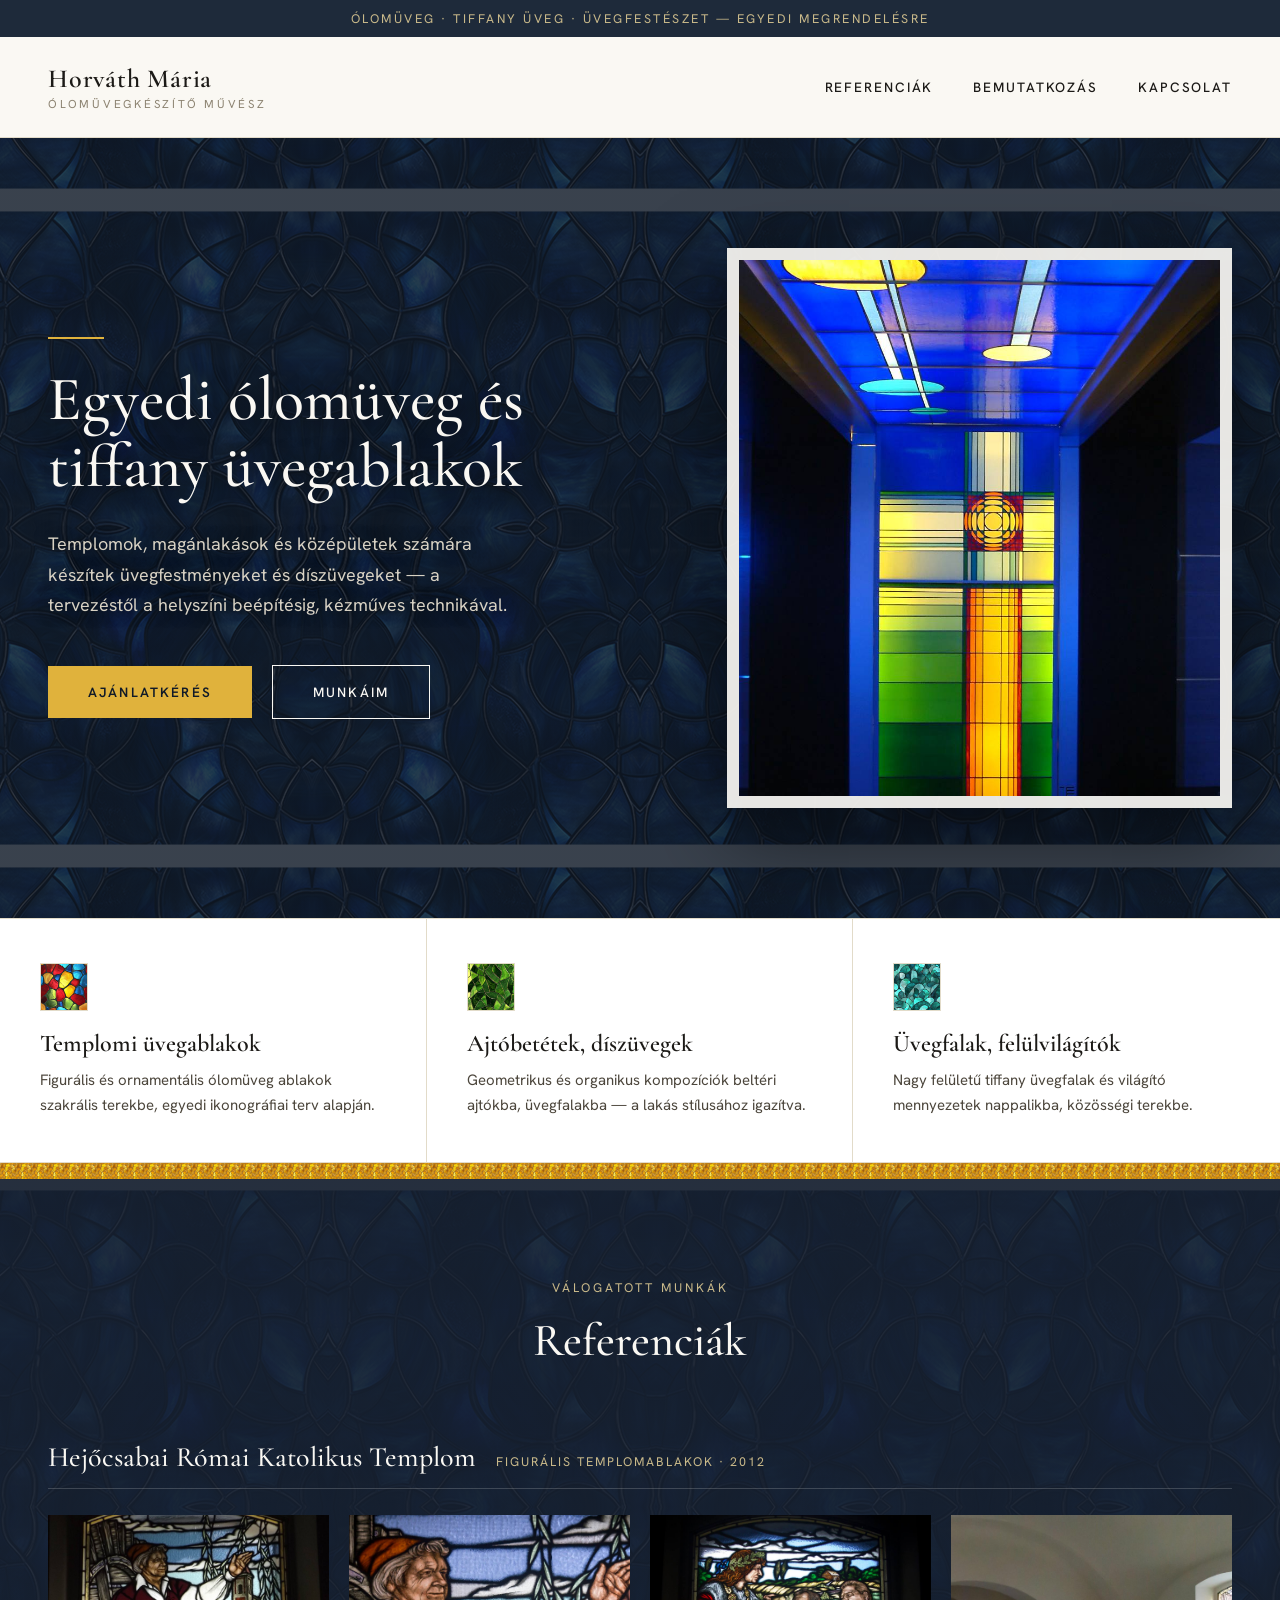
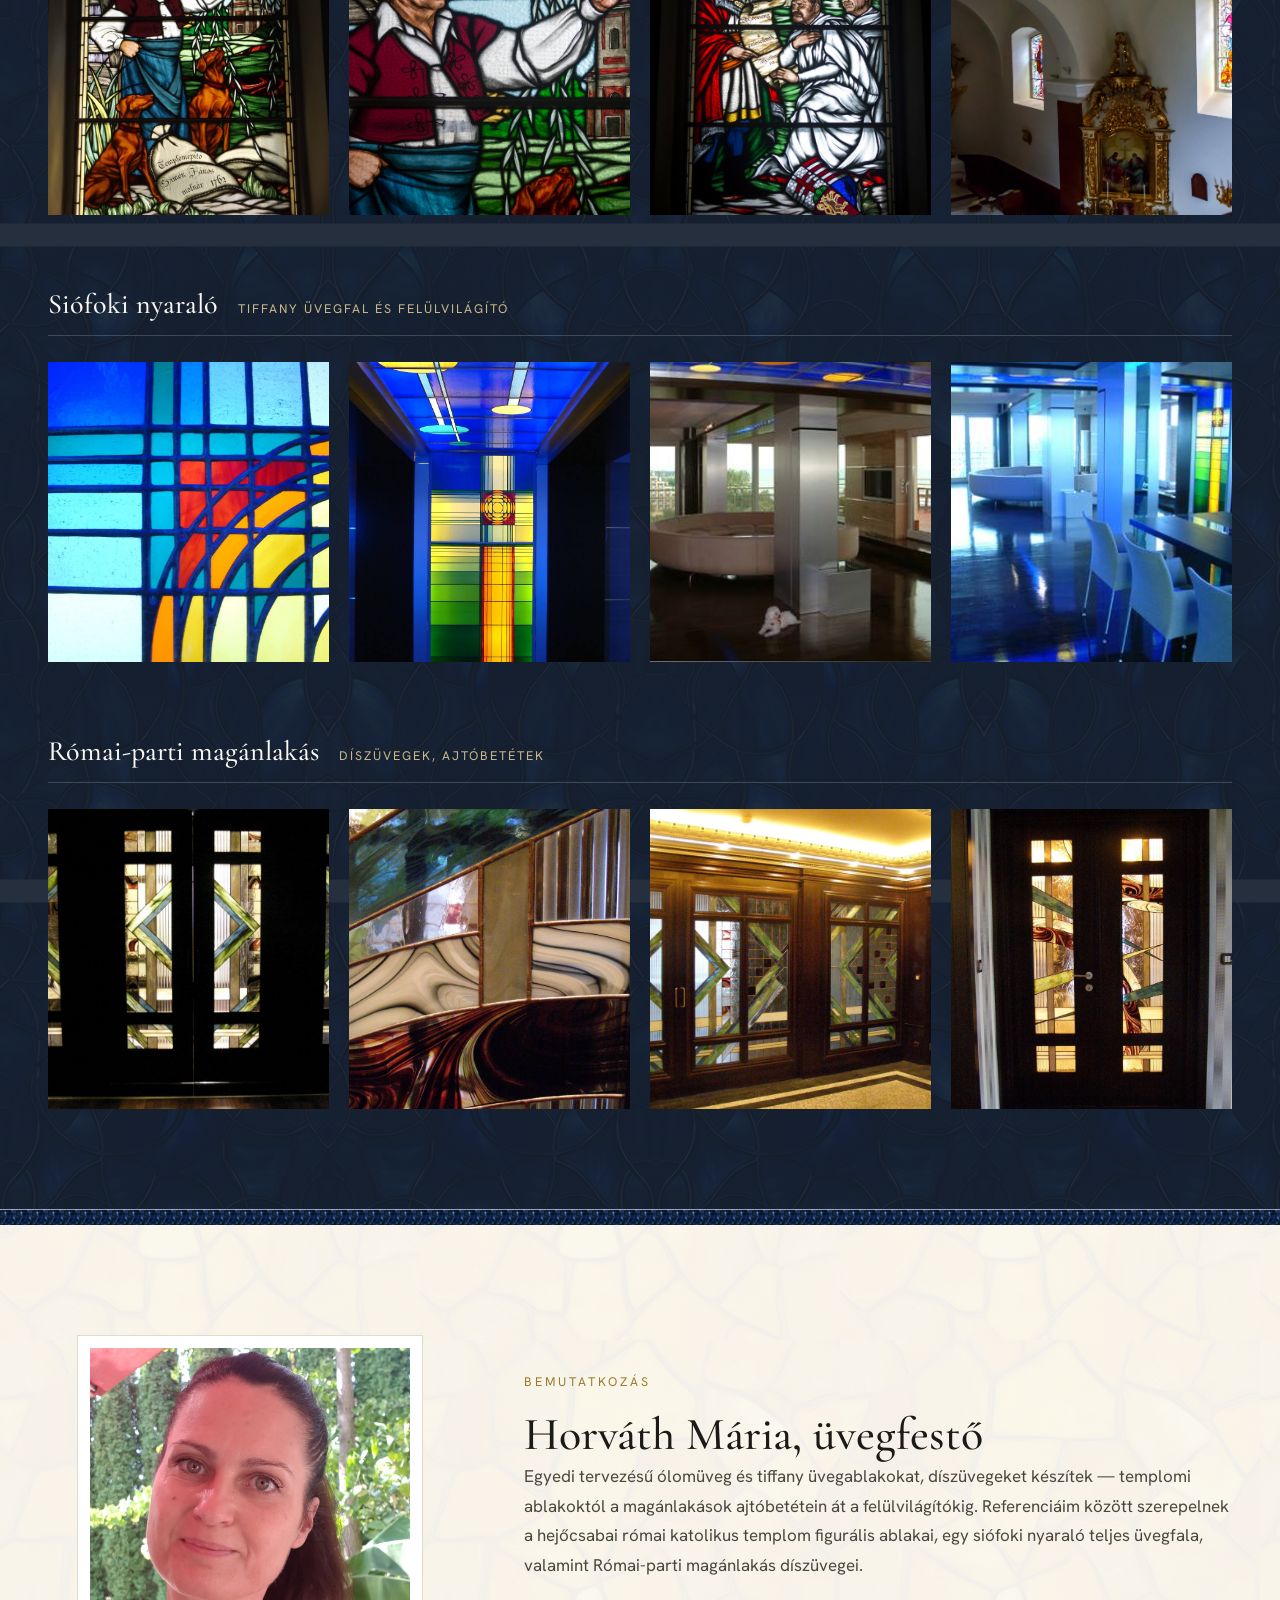
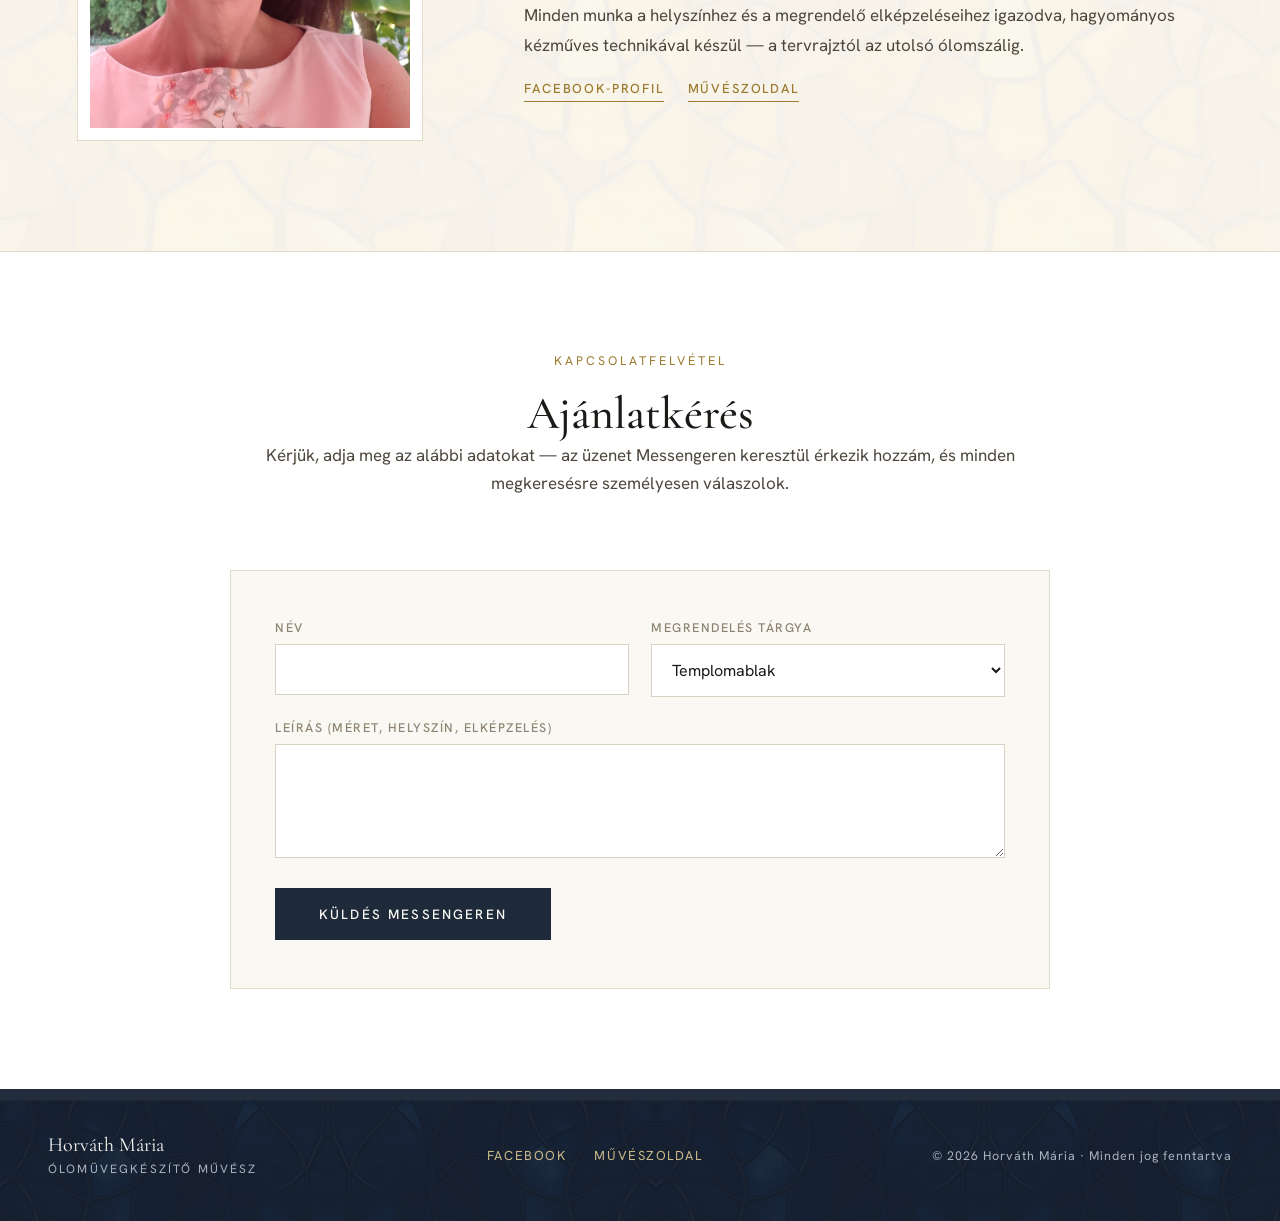
==== index.html @ 5257bdb3 "Initial commit: static site for horvathmaria Co-Authored-By: Claude Sonnet 5 <noreply@anthropic.com>" ====
<!DOCTYPE html>
<html lang="hu">
<head>
<meta charset="utf-8">
<meta name="viewport" content="width=device-width, initial-scale=1">
<title>Horváth Mária — Ólomüvegkészítő művész</title>
<meta name="description" content="Egyedi ólomüveg és tiffany üvegablakok templomokba, magánlakásokba és középületekbe — tervezéstől a kivitelezésig.">
<link rel="preconnect" href="https://fonts.googleapis.com">
<link rel="preconnect" href="https://fonts.gstatic.com" crossorigin>
<link href="https://fonts.googleapis.com/css2?family=Cormorant+Garamond:ital,wght@0,400;0,500;0,600;1,400&family=Hanken+Grotesk:wght@300;400;500;600&display=swap&subset=latin-ext" rel="stylesheet">
<link rel="stylesheet" href="style.css">
</head>
<body>

  <!-- Top bar -->
  <div class="topbar">Ólomüveg · Tiffany üveg · Üvegfestészet — Egyedi megrendelésre</div>

  <!-- Nav -->
  <nav class="nav">
    <div class="brand">
      <div class="brand-name">Horváth Mária</div>
      <div class="brand-sub">Ólomüvegkészítő művész</div>
    </div>
    <div class="nav-links">
      <a href="#referenciak" class="nav-link">Referenciák</a>
      <a href="#bemutatkozas" class="nav-link">Bemutatkozás</a>
      <a href="#kapcsolat" class="nav-link">Kapcsolat</a>
    </div>
  </nav>

  <!-- Hero — ólomüveg háttér -->
  <header class="hero">
    <div class="hero-inner">
      <div>
        <div class="hero-rule"></div>
        <h1 class="hero-title">Egyedi ólomüveg és tiffany üvegablakok</h1>
        <p class="hero-text">Templomok, magánlakások és középületek számára készítek üvegfestményeket és díszüvegeket — a tervezéstől a helyszíni beépítésig, kézműves technikával.</p>
        <div class="hero-actions">
          <a href="#kapcsolat" class="btn-primary">Ajánlatkérés</a>
          <a href="#referenciak" class="btn-outline">Munkáim</a>
        </div>
      </div>
      <div class="hero-image">
        <img src="images/siofok-folyoso.jpg" alt="Ólomüveg fal és felülvilágító – siófoki nyaraló">
      </div>
    </div>
  </header>

  <!-- Services strip -->
  <section class="services">
    <div class="services-inner">
      <div class="service-card">
        <div class="service-icon" style="background-image: url('images/textur-klasszikus.png');"></div>
        <div class="service-title">Templomi üvegablakok</div>
        <div class="service-text">Figurális és ornamentális ólomüveg ablakok szakrális terekbe, egyedi ikonográfiai terv alapján.</div>
      </div>
      <div class="service-card">
        <div class="service-icon" style="background-image: url('images/textur-zold.png');"></div>
        <div class="service-title">Ajtóbetétek, díszüvegek</div>
        <div class="service-text">Geometrikus és organikus kompozíciók beltéri ajtókba, üvegfalakba — a lakás stílusához igazítva.</div>
      </div>
      <div class="service-card service-card-last">
        <div class="service-icon" style="background-image: url('images/textur-tenger.png');"></div>
        <div class="service-title">Üvegfalak, felülvilágítók</div>
        <div class="service-text">Nagy felületű tiffany üvegfalak és világító mennyezetek nappalikba, közösségi terekbe.</div>
      </div>
    </div>
  </section>

  <!-- Üvegcsík elválasztó -->
  <div class="strip strip-gold"></div>

  <!-- References -->
  <section id="referenciak" class="references">
    <div class="references-inner">
      <div class="section-heading">
        <div class="eyebrow eyebrow-light">Válogatott munkák</div>
        <h2 class="section-title section-title-light">Referenciák</h2>
      </div>

      <div class="ref-group">
        <div class="ref-header">
          <h3 class="ref-title">Hejőcsabai Római Katolikus Templom</h3>
          <div class="ref-meta">Figurális templomablakok · 2012</div>
        </div>
        <div class="ref-grid">
          <img src="images/hejocsaba-templomepito.jpg" alt="Templomépítő Simon János molnár – ólomüveg ablak">
          <img src="images/hejocsaba-reszlet.jpg" alt="Üvegfestmény részlet">
          <img src="images/hejocsaba-matyas.jpg" alt="Mátyás király adománya a pálosoknak – ólomüveg ablak">
          <img src="images/hejocsaba-templombelso.jpg" alt="Templombelső az elkészült ablakokkal">
        </div>
      </div>

      <div class="ref-group">
        <div class="ref-header">
          <h3 class="ref-title">Siófoki nyaraló</h3>
          <div class="ref-meta">Tiffany üvegfal és felülvilágító</div>
        </div>
        <div class="ref-grid">
          <img src="images/siofok-uveg-reszlet.jpg" alt="Színes üvegfal részlet">
          <img src="images/siofok-folyoso.jpg" alt="Ólomüveg fal és felülvilágító">
          <img src="images/siofok-nappali.jpg" alt="Nappali a színes felülvilágítóval">
          <img src="images/siofok-kek-enterior.jpg" alt="Enteriőr kék fényekkel">
        </div>
      </div>

      <div class="ref-group ref-group-last">
        <div class="ref-header">
          <h3 class="ref-title">Római-parti magánlakás</h3>
          <div class="ref-meta">Díszüvegek, ajtóbetétek</div>
        </div>
        <div class="ref-grid">
          <img src="images/romaipart-ajtok.jpg" alt="Tolóajtók geometrikus díszüveggel">
          <img src="images/romaipart-reszlet.jpg" alt="Díszüveg részlet">
          <img src="images/romaipart-enterior.jpg" alt="Enteriőr üvegbetétes ajtókkal">
          <img src="images/romaipart-ajto.jpg" alt="Kétszárnyú ajtó díszüveg betéttel">
        </div>
      </div>
    </div>
  </section>

  <!-- Üvegcsík elválasztó -->
  <div class="strip strip-cobalt"></div>

  <!-- About -->
  <section id="bemutatkozas" class="about">
    <div class="about-inner">
      <div class="about-portrait">
        <img src="images/portre.jpg" alt="Horváth Mária portré">
      </div>
      <div>
        <div class="eyebrow">Bemutatkozás</div>
        <h2 class="section-title">Horváth Mária, üvegfestő</h2>
        <p class="about-text">Egyedi tervezésű ólomüveg és tiffany üvegablakokat, díszüvegeket készítek — templomi ablakoktól a magánlakások ajtóbetétein át a felülvilágítókig. Referenciáim között szerepelnek a hejőcsabai római katolikus templom figurális ablakai, egy siófoki nyaraló teljes üvegfala, valamint Római-parti magánlakás díszüvegei.</p>
        <p class="about-text">Minden munka a helyszínhez és a megrendelő elképzeléseihez igazodva, hagyományos kézműves technikával készül — a tervrajztól az utolsó ólomszálig.</p>
        <div class="about-links">
          <a href="https://www.facebook.com/maria.horvath.148116" class="link-accent" target="_blank" rel="noopener">Facebook-profil</a>
          <a href="https://www.facebook.com/profile.php?id=100088879013155" class="link-accent" target="_blank" rel="noopener">Művészoldal</a>
        </div>
      </div>
    </div>
  </section>

  <!-- Contact -->
  <section id="kapcsolat" class="contact">
    <div class="contact-inner">
      <div class="section-heading">
        <div class="eyebrow">Kapcsolatfelvétel</div>
        <h2 class="section-title">Ajánlatkérés</h2>
        <p class="contact-lead">Kérjük, adja meg az alábbi adatokat — az üzenet Messengeren keresztül érkezik hozzám, és minden megkeresésre személyesen válaszolok.</p>
      </div>

      <form id="contact-form" class="contact-form">
        <div class="form-row">
          <label class="form-label">Név
            <input type="text" id="field-nev" name="nev" required>
          </label>
          <label class="form-label">Megrendelés tárgya
            <select id="field-tipus" name="tipus">
              <option>Templomablak</option>
              <option>Ajtóbetét, díszüveg</option>
              <option>Üvegfal, felülvilágító</option>
              <option>Egyéb</option>
            </select>
          </label>
        </div>
        <label class="form-label form-label-full">Leírás (méret, helyszín, elképzelés)
          <textarea id="field-leiras" name="leiras" rows="4"></textarea>
        </label>
        <div class="form-footer">
          <button type="submit" class="submit-btn">Küldés Messengeren</button>
          <div id="copy-confirm" class="copy-confirm" hidden>Az üzenet a vágólapra került — illessze be a megnyíló Messenger-ablakba.</div>
        </div>
      </form>
    </div>
  </section>

  <!-- Footer -->
  <footer class="footer">
    <div class="footer-inner">
      <div class="footer-brand">
        <div class="footer-name">Horváth Mária</div>
        <div class="footer-sub">Ólomüvegkészítő művész</div>
      </div>
      <div class="footer-links">
        <a href="https://www.facebook.com/maria.horvath.148116" class="footer-link" target="_blank" rel="noopener">Facebook</a>
        <a href="https://www.facebook.com/profile.php?id=100088879013155" class="footer-link" target="_blank" rel="noopener">Művészoldal</a>
      </div>
      <div class="footer-copy">© 2026 Horváth Mária · Minden jog fenntartva</div>
    </div>
  </footer>

  <script src="script.js"></script>
</body>
</html>
---- style.css ----
:root {
  --accent: #9a7b2f;
  --ink: #1c1a17;
  --cream: #faf8f3;
  --navy: #1e2a3a;
  --navy-deep: #101a28;
  --gold: #e0b23c;
  --line: #e2dbc9;
  --muted: #8c8371;
  --body-text: #4c463c;
}

* { box-sizing: border-box; }

html, body {
  margin: 0;
  padding: 0;
  background: var(--cream);
}

::selection {
  background: var(--navy);
  color: var(--cream);
}

body {
  min-height: 100vh;
  background-color: var(--cream);
  background-image: linear-gradient(rgba(250,248,243,0.955), rgba(250,248,243,0.955)), url('images/textur-arany.png');
  background-size: auto, 420px;
  color: var(--ink);
  font-family: 'Hanken Grotesk', sans-serif;
  font-weight: 400;
}

img { max-width: 100%; }

/* Top bar */
.topbar {
  background: var(--navy);
  color: #c9b98a;
  text-align: center;
  padding: 10px 48px;
  font-size: 12.5px;
  letter-spacing: 0.2em;
  text-transform: uppercase;
}

/* Nav */
.nav {
  display: flex;
  justify-content: space-between;
  align-items: center;
  padding: 26px 48px;
  border-bottom: 1px solid var(--line);
  background: var(--cream);
}

.brand { display: flex; flex-direction: column; gap: 2px; }

.brand-name {
  font-family: 'Cormorant Garamond', serif;
  font-size: 26px;
  font-weight: 600;
  letter-spacing: 0.03em;
}

.brand-sub {
  font-size: 11.5px;
  letter-spacing: 0.24em;
  text-transform: uppercase;
  color: var(--muted);
}

.nav-links {
  display: flex;
  gap: 40px;
  font-size: 13.5px;
  letter-spacing: 0.14em;
  text-transform: uppercase;
  font-weight: 500;
}

.nav-link {
  color: var(--ink);
  text-decoration: none;
  transition: color 0.15s ease;
}

.nav-link:hover { color: var(--accent); }

/* Hero */
.hero {
  position: relative;
  background-color: var(--navy-deep);
  background-image: linear-gradient(rgba(16,26,40,0.82), rgba(16,26,40,0.82)), url('images/textur-kobalt-seamless.png');
  background-size: auto, 656px;
  background-position: center;
  overflow: hidden;
}

.hero-inner {
  position: relative;
  display: grid;
  grid-template-columns: 6fr 5fr;
  gap: 72px;
  align-items: center;
  padding: 110px 48px;
  max-width: 1280px;
  margin: 0 auto;
}

.hero-rule {
  width: 56px;
  height: 2px;
  background: var(--gold);
  margin-bottom: 28px;
}

.hero-title {
  font-family: 'Cormorant Garamond', serif;
  font-size: 62px;
  line-height: 1.08;
  font-weight: 500;
  margin: 0 0 28px;
  color: var(--cream);
  text-shadow: 0 2px 30px rgba(0,0,0,0.45);
}

.hero-text {
  font-size: 18px;
  line-height: 1.7;
  color: #d8d2c4;
  max-width: 480px;
  margin: 0 0 44px;
  text-shadow: 0 1px 16px rgba(0,0,0,0.5);
}

.hero-actions {
  display: flex;
  gap: 20px;
  align-items: center;
}

.btn-primary {
  display: inline-block;
  padding: 17px 40px;
  background: var(--gold);
  color: var(--navy-deep);
  text-decoration: none;
  font-size: 13.5px;
  letter-spacing: 0.16em;
  text-transform: uppercase;
  font-weight: 600;
  transition: background 0.15s ease;
}

.btn-primary:hover { background: var(--cream); }

.btn-outline {
  display: inline-block;
  padding: 17px 40px;
  border: 1px solid var(--cream);
  color: var(--cream);
  text-decoration: none;
  font-size: 13.5px;
  letter-spacing: 0.16em;
  text-transform: uppercase;
  font-weight: 500;
  transition: background 0.15s ease, color 0.15s ease;
}

.btn-outline:hover { background: var(--cream); color: var(--navy-deep); }

.hero-image {
  width: 100%;
  height: 560px;
  padding: 12px;
  background: rgba(250,248,243,0.92);
  box-shadow: 0 30px 80px rgba(0,0,0,0.5);
}

.hero-image img {
  width: 100%;
  height: 100%;
  object-fit: cover;
  display: block;
}

/* Services strip */
.services {
  border-top: 1px solid var(--line);
  border-bottom: 1px solid var(--line);
  background: #ffffff;
}

.services-inner {
  max-width: 1280px;
  margin: 0 auto;
  display: grid;
  grid-template-columns: 1fr 1fr 1fr;
}

.service-card {
  padding: 44px 40px;
  border-right: 1px solid var(--line);
}

.service-card-last { border-right: none; }

.service-icon {
  width: 48px;
  height: 48px;
  margin-bottom: 18px;
  background-size: cover;
  border: 1px solid var(--line);
}

.service-title {
  font-family: 'Cormorant Garamond', serif;
  font-size: 24px;
  font-weight: 600;
  margin-bottom: 10px;
}

.service-text {
  font-size: 15px;
  line-height: 1.65;
  color: var(--body-text);
}

/* Üvegcsík elválasztó */
.strip { height: 16px; background-size: auto 100%; background-repeat: repeat-x; }
.strip-gold { background-image: url('images/textur-arany.png'); }
.strip-cobalt { background-image: url('images/textur-kobalt.png'); }

/* References */
.references {
  background-color: var(--navy);
  background-image: linear-gradient(rgba(22,32,48,0.93), rgba(22,32,48,0.93)), url('images/textur-kobalt-seamless.png');
  background-size: auto, 656px;
  color: var(--cream);
  padding: 100px 48px;
}

.references-inner { max-width: 1280px; margin: 0 auto; }

.section-heading { text-align: center; margin-bottom: 72px; }

.eyebrow {
  font-size: 12.5px;
  letter-spacing: 0.24em;
  text-transform: uppercase;
  color: var(--accent);
  margin-bottom: 16px;
}

.eyebrow-light { color: #c9b98a; }

.section-title {
  font-family: 'Cormorant Garamond', serif;
  font-size: 46px;
  font-weight: 500;
  margin: 0;
}

.section-title-light { color: var(--cream); }

.ref-group { margin-bottom: 72px; }
.ref-group-last { margin-bottom: 0; }

.ref-header {
  display: flex;
  align-items: baseline;
  gap: 20px;
  margin-bottom: 26px;
  border-bottom: 1px solid rgba(250,248,243,0.18);
  padding-bottom: 14px;
}

.ref-title {
  font-family: 'Cormorant Garamond', serif;
  font-size: 28px;
  font-weight: 500;
  margin: 0;
}

.ref-meta {
  font-size: 12.5px;
  letter-spacing: 0.16em;
  text-transform: uppercase;
  color: #c9b98a;
}

.ref-grid {
  display: grid;
  grid-template-columns: repeat(4, 1fr);
  gap: 20px;
}

.ref-grid img {
  width: 100%;
  height: 300px;
  object-fit: cover;
  display: block;
}

/* About */
.about {
  padding: 110px 48px;
  max-width: 1280px;
  margin: 0 auto;
}

.about-inner {
  display: grid;
  grid-template-columns: 4fr 7fr;
  gap: 72px;
  align-items: center;
}

.about-portrait {
  justify-self: center;
  border: 1px solid var(--line);
  padding: 12px;
  background: #ffffff;
}

.about-portrait img {
  width: 320px;
  height: 380px;
  object-fit: cover;
  display: block;
}

.about-text {
  font-size: 17px;
  line-height: 1.75;
  color: var(--body-text);
  margin: 0 0 20px;
}

.about-links { display: flex; gap: 24px; margin-top: 12px; }

.link-accent {
  font-size: 13px;
  letter-spacing: 0.14em;
  text-transform: uppercase;
  font-weight: 500;
  color: var(--accent);
  text-decoration: none;
  border-bottom: 1px solid var(--accent);
  padding-bottom: 4px;
}

/* Contact */
.contact {
  background: #ffffff;
  border-top: 1px solid var(--line);
  padding: 100px 48px;
}

.contact-inner { max-width: 820px; margin: 0 auto; }

.contact-lead {
  font-size: 17px;
  line-height: 1.7;
  color: var(--body-text);
  margin: 0;
}

.contact-form {
  background: var(--cream);
  border: 1px solid var(--line);
  padding: 48px 44px;
}

.form-row {
  display: grid;
  grid-template-columns: 1fr 1fr;
  gap: 22px;
  margin-bottom: 22px;
}

.form-label {
  display: flex;
  flex-direction: column;
  gap: 8px;
  font-size: 12.5px;
  letter-spacing: 0.12em;
  text-transform: uppercase;
  color: var(--muted);
  font-weight: 500;
}

.form-label-full { margin-bottom: 30px; }

.form-label input,
.form-label select,
.form-label textarea {
  padding: 14px 16px;
  border: 1px solid #d9d2c0;
  background: #ffffff;
  font-family: inherit;
  font-size: 16px;
  color: var(--ink);
}

.form-label textarea { resize: vertical; }

.form-footer {
  display: flex;
  align-items: center;
  gap: 20px;
  flex-wrap: wrap;
}

.submit-btn {
  padding: 17px 44px;
  background: var(--navy);
  color: var(--cream);
  border: none;
  cursor: pointer;
  font-family: inherit;
  font-size: 13.5px;
  letter-spacing: 0.16em;
  text-transform: uppercase;
  font-weight: 500;
  transition: background 0.15s ease;
}

.submit-btn:hover { background: var(--accent); }

.copy-confirm { font-size: 14px; color: #3d5a45; }

/* Footer */
.footer {
  background-color: var(--navy);
  background-image: linear-gradient(rgba(22,32,48,0.94), rgba(22,32,48,0.94)), url('images/textur-kobalt-seamless.png');
  background-size: auto, 656px;
  color: #a9b2bd;
  padding: 44px 48px;
}

.footer-inner {
  max-width: 1280px;
  margin: 0 auto;
  display: flex;
  justify-content: space-between;
  align-items: center;
  flex-wrap: wrap;
  gap: 20px;
}

.footer-brand { display: flex; flex-direction: column; gap: 4px; }

.footer-name {
  font-family: 'Cormorant Garamond', serif;
  font-size: 20px;
  color: var(--cream);
}

.footer-sub {
  font-size: 12px;
  letter-spacing: 0.18em;
  text-transform: uppercase;
}

.footer-links {
  display: flex;
  gap: 28px;
  font-size: 13px;
  letter-spacing: 0.12em;
  text-transform: uppercase;
}

.footer-link {
  color: #c9b98a;
  text-decoration: none;
  transition: color 0.15s ease;
}

.footer-link:hover { color: var(--cream); }

.footer-copy {
  font-size: 12.5px;
  letter-spacing: 0.08em;
}

/* Responsive */
@media (max-width: 900px) {
  .hero-inner, .about-inner { grid-template-columns: 1fr; }
  .hero-image { height: 380px; }
  .services-inner { grid-template-columns: 1fr; }
  .service-card { border-right: none; border-bottom: 1px solid var(--line); }
  .ref-grid { grid-template-columns: repeat(2, 1fr); }
  .form-row { grid-template-columns: 1fr; }
  .nav { flex-direction: column; gap: 16px; align-items: flex-start; }
  .about-portrait img { width: 100%; height: auto; }
}
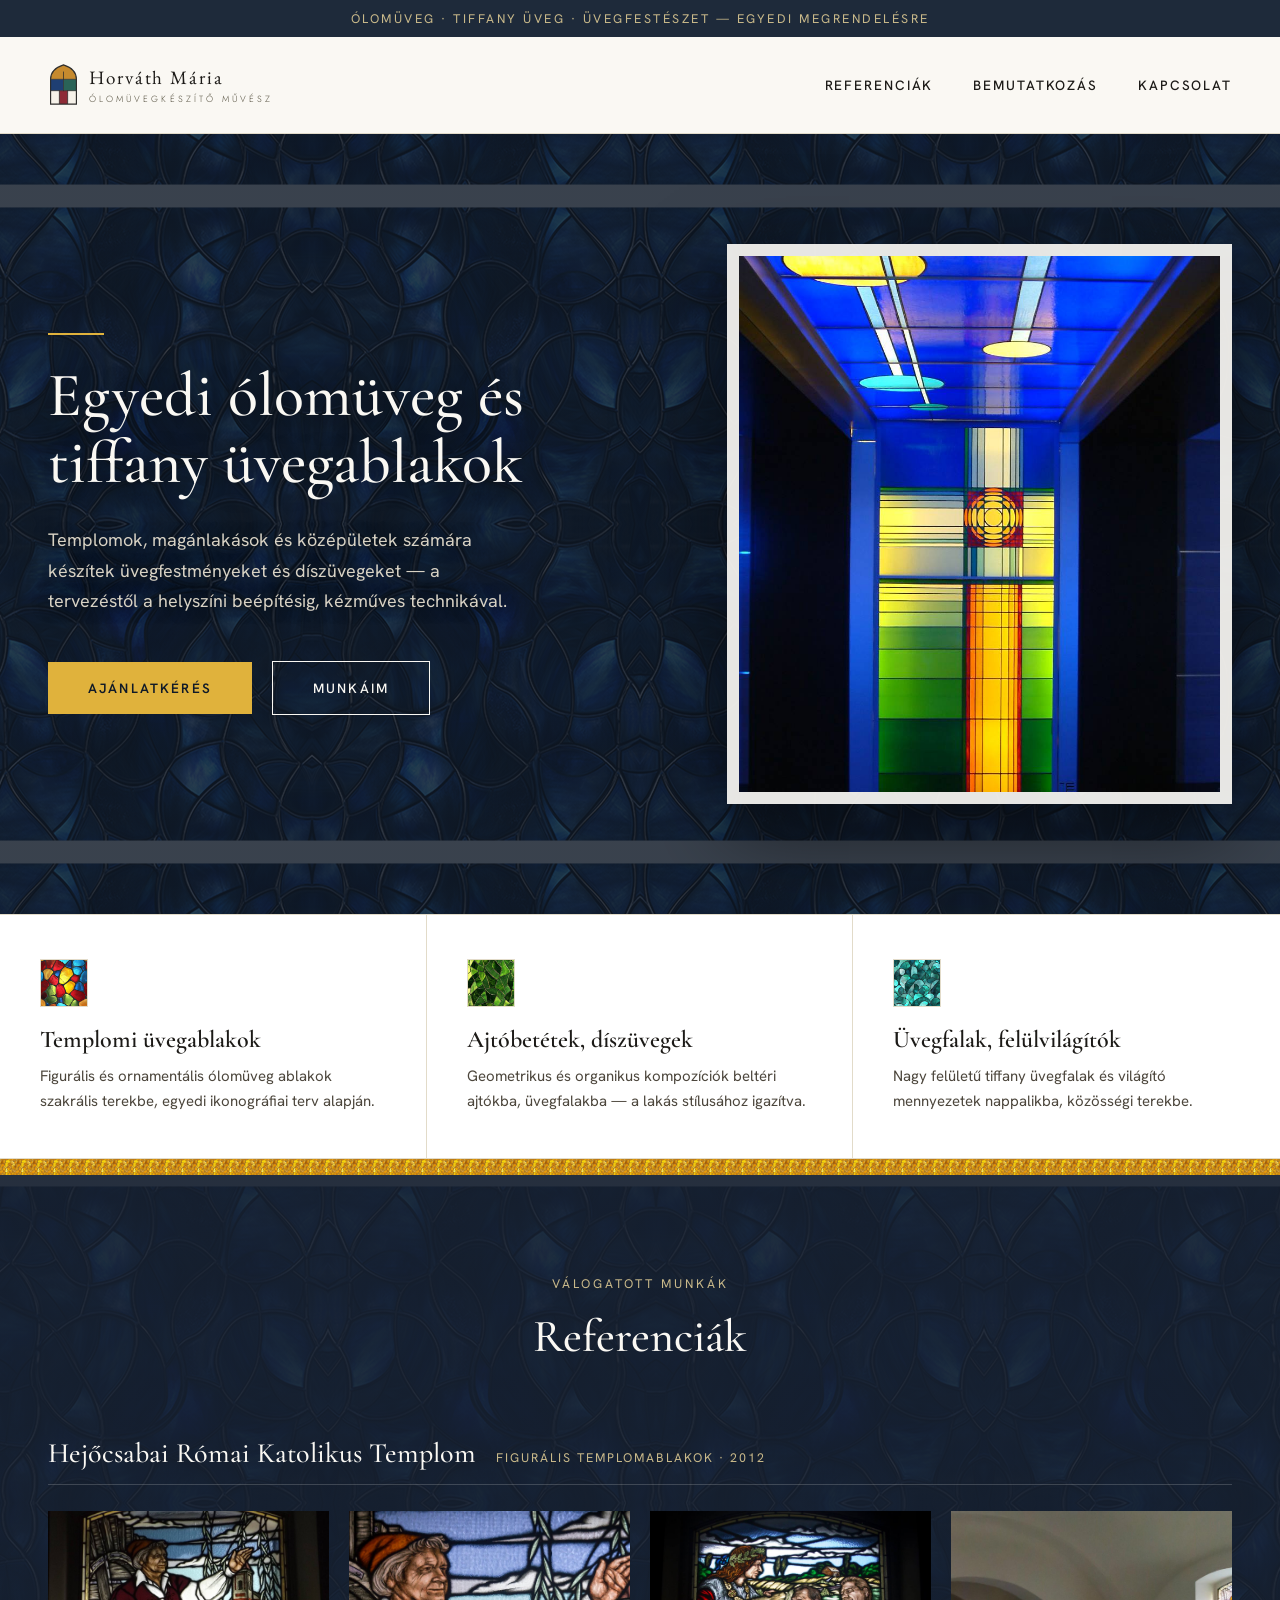
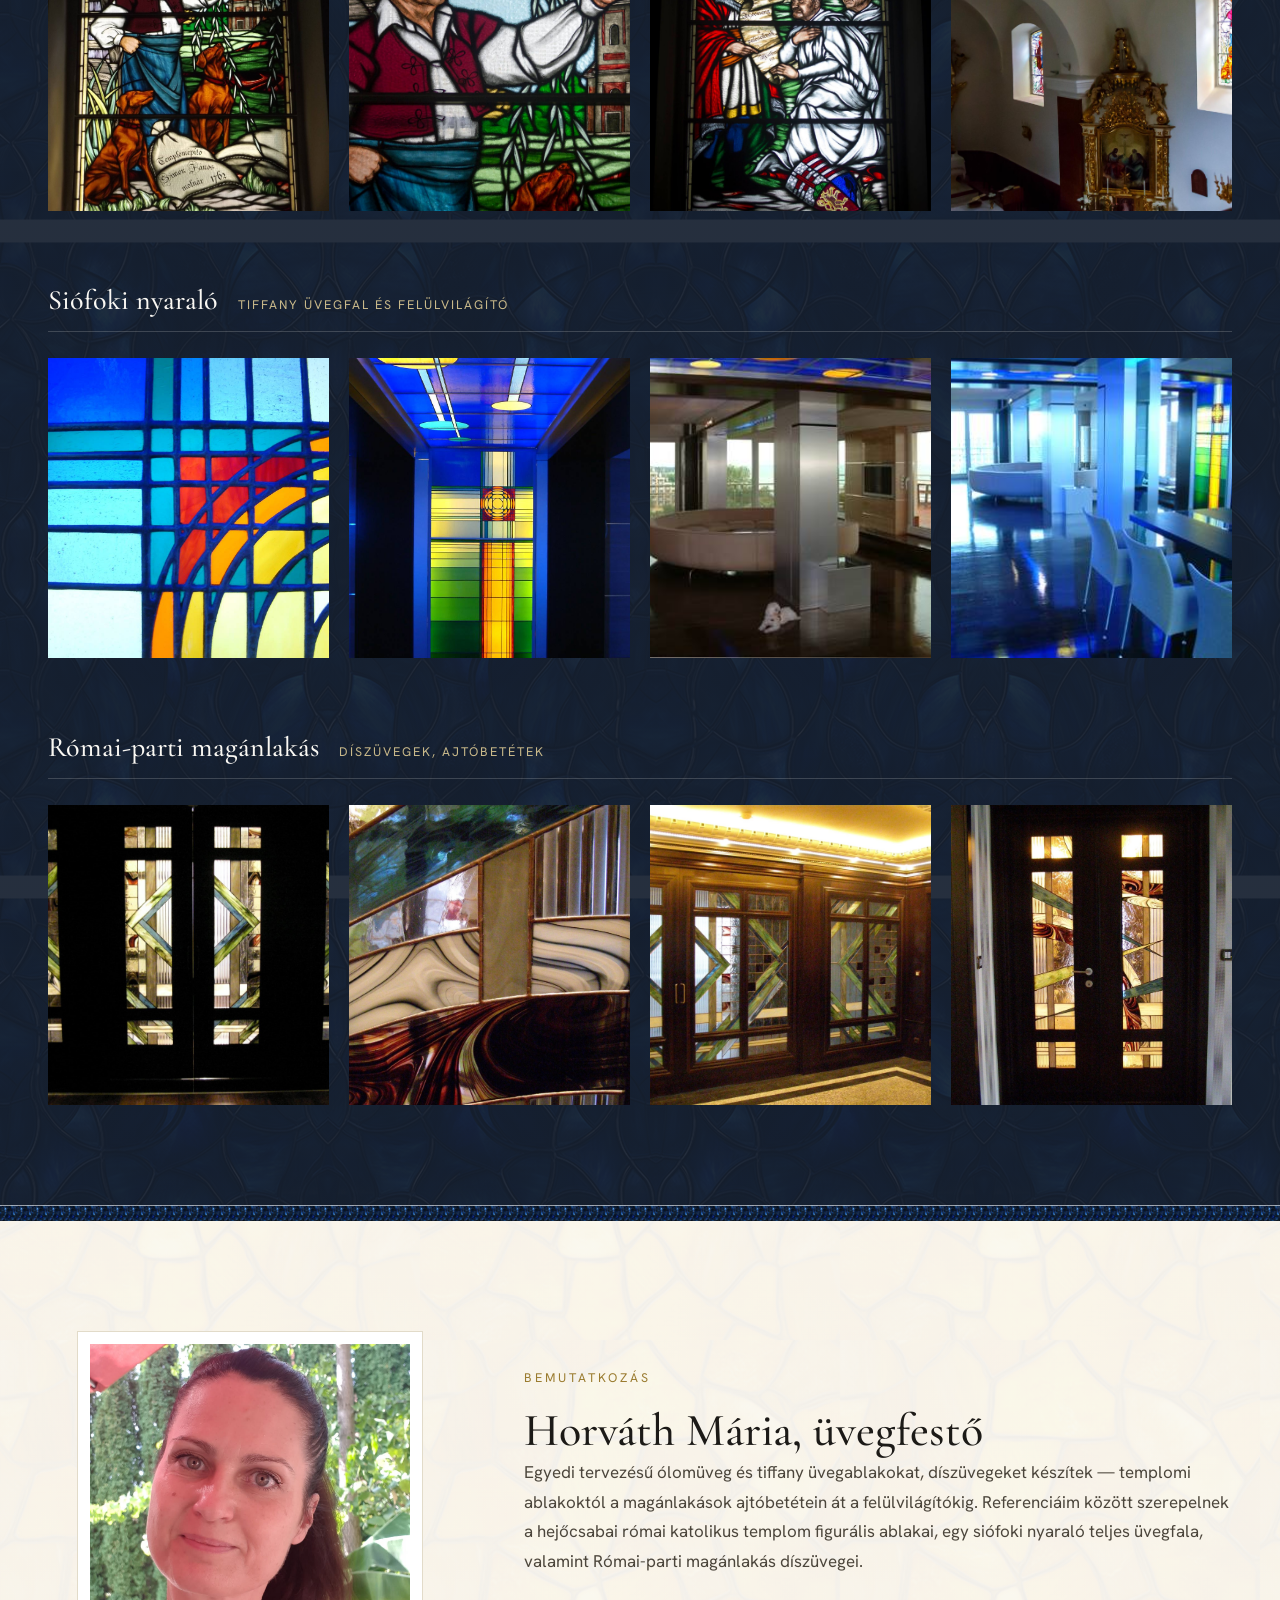
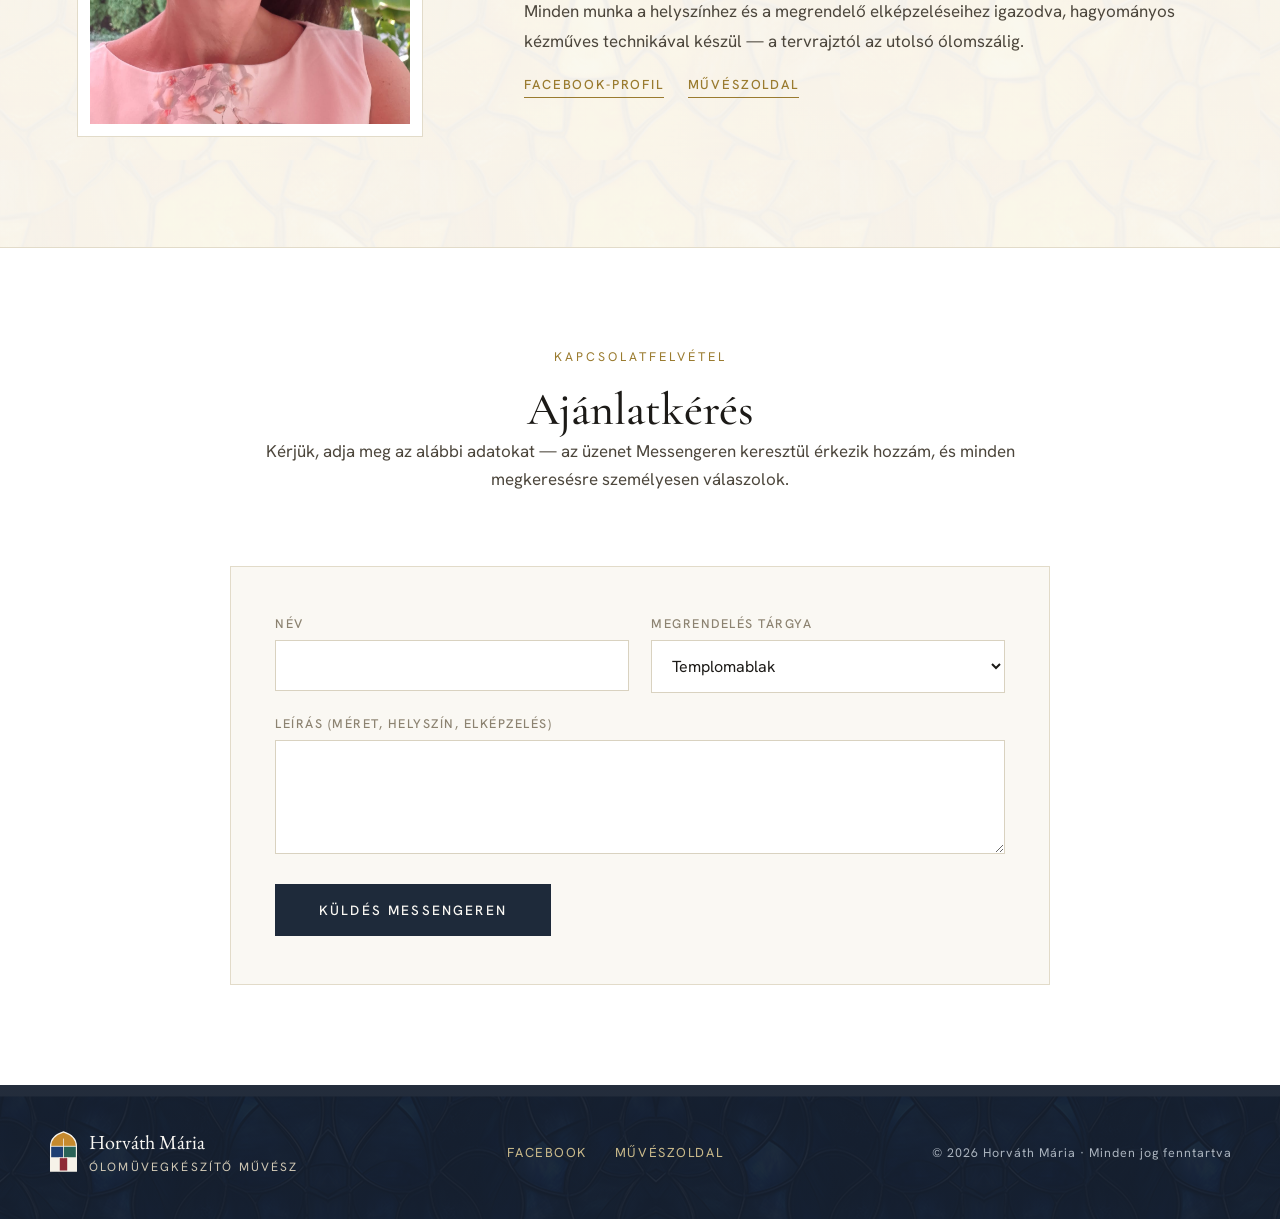
==== commit 55bc4e17: "Add brand mark logo to header/footer and favicon Integrates the "Szentélyablak" stained-glass mark f" ====
--- a/index.html
+++ b/index.html
@@ -5,9 +5,13 @@
 <meta name="viewport" content="width=device-width, initial-scale=1">
 <title>Horváth Mária — Ólomüvegkészítő művész</title>
 <meta name="description" content="Egyedi ólomüveg és tiffany üvegablakok templomokba, magánlakásokba és középületekbe — tervezéstől a kivitelezésig.">
+<link rel="icon" type="image/svg+xml" href="images/favicon.svg">
+<link rel="icon" type="image/png" sizes="32x32" href="images/favicon-32.png">
+<link rel="icon" type="image/png" sizes="16x16" href="images/favicon-16.png">
+<link rel="apple-touch-icon" sizes="180x180" href="images/favicon-180.png">
 <link rel="preconnect" href="https://fonts.googleapis.com">
 <link rel="preconnect" href="https://fonts.gstatic.com" crossorigin>
-<link href="https://fonts.googleapis.com/css2?family=Cormorant+Garamond:ital,wght@0,400;0,500;0,600;1,400&family=Hanken+Grotesk:wght@300;400;500;600&display=swap&subset=latin-ext" rel="stylesheet">
+<link href="https://fonts.googleapis.com/css2?family=Cormorant+Garamond:ital,wght@0,400;0,500;0,600;1,400&family=Hanken+Grotesk:wght@300;400;500;600&family=EB+Garamond:wght@400&family=Jost:wght@300&display=swap&subset=latin-ext" rel="stylesheet">
 <link rel="stylesheet" href="style.css">
 </head>
 <body>
@@ -17,10 +21,27 @@
 
   <!-- Nav -->
   <nav class="nav">
-    <div class="brand">
-      <div class="brand-name">Horváth Mária</div>
-      <div class="brand-sub">Ólomüvegkészítő művész</div>
-    </div>
+    <a href="/" class="brand" aria-label="Horváth Mária — kezdőlap">
+      <svg class="brand-mark" viewBox="0 0 120 168" aria-hidden="true" focusable="false">
+        <clipPath id="brandPaneNav"><path d="M10 158 V62 Q10 22 60 6 Q110 22 110 62 V158 Z"></path></clipPath>
+        <g clip-path="url(#brandPaneNav)">
+          <rect width="120" height="168" fill="#F6F2E9"></rect>
+          <path d="M60 6 Q110 22 110 62 H10 Q10 22 60 6 Z" fill="#C68A2E"></path>
+          <rect x="10" y="62" width="50" height="44" fill="#1F3F73"></rect>
+          <rect x="60" y="62" width="50" height="44" fill="#2A6357"></rect>
+          <rect x="44" y="106" width="32" height="52" fill="#8E2B36"></rect>
+          <g stroke="currentColor" stroke-width="3" stroke-linecap="square">
+            <path d="M10 62 H110"></path><path d="M10 106 H110"></path><path d="M60 34 V106"></path>
+            <path d="M44 106 V158"></path><path d="M76 106 V158"></path>
+          </g>
+        </g>
+        <path d="M10 158 V62 Q10 22 60 6 Q110 22 110 62 V158 Z" fill="none" stroke="currentColor" stroke-width="4.5"></path>
+      </svg>
+      <span class="brand-text">
+        <span class="brand-name">Horváth Mária</span>
+        <span class="brand-sub">Ólomüvegkészítő művész</span>
+      </span>
+    </a>
     <div class="nav-links">
       <a href="#referenciak" class="nav-link">Referenciák</a>
       <a href="#bemutatkozas" class="nav-link">Bemutatkozás</a>
@@ -178,10 +199,27 @@
   <!-- Footer -->
   <footer class="footer">
     <div class="footer-inner">
-      <div class="footer-brand">
-        <div class="footer-name">Horváth Mária</div>
-        <div class="footer-sub">Ólomüvegkészítő művész</div>
-      </div>
+      <a href="/" class="footer-brand" aria-label="Horváth Mária — kezdőlap">
+        <svg class="brand-mark brand-mark-dark" viewBox="0 0 120 168" aria-hidden="true" focusable="false">
+          <clipPath id="brandPaneFooter"><path d="M10 158 V62 Q10 22 60 6 Q110 22 110 62 V158 Z"></path></clipPath>
+          <g clip-path="url(#brandPaneFooter)">
+            <rect width="120" height="168" fill="#F6F2E9"></rect>
+            <path d="M60 6 Q110 22 110 62 H10 Q10 22 60 6 Z" fill="#C68A2E"></path>
+            <rect x="10" y="62" width="50" height="44" fill="#1F3F73"></rect>
+            <rect x="60" y="62" width="50" height="44" fill="#2A6357"></rect>
+            <rect x="44" y="106" width="32" height="52" fill="#8E2B36"></rect>
+            <g stroke="currentColor" stroke-width="3" stroke-linecap="square">
+              <path d="M10 62 H110"></path><path d="M10 106 H110"></path><path d="M60 34 V106"></path>
+              <path d="M44 106 V158"></path><path d="M76 106 V158"></path>
+            </g>
+          </g>
+          <path d="M10 158 V62 Q10 22 60 6 Q110 22 110 62 V158 Z" fill="none" stroke="currentColor" stroke-width="4.5"></path>
+        </svg>
+        <div class="footer-brand-text">
+          <div class="footer-name">Horváth Mária</div>
+          <div class="footer-sub">Ólomüvegkészítő művész</div>
+        </div>
+      </a>
       <div class="footer-links">
         <a href="https://www.facebook.com/maria.horvath.148116" class="footer-link" target="_blank" rel="noopener">Facebook</a>
         <a href="https://www.facebook.com/profile.php?id=100088879013155" class="footer-link" target="_blank" rel="noopener">Művészoldal</a>
--- a/style.css
+++ b/style.css
@@ -8,6 +8,12 @@
   --line: #e2dbc9;
   --muted: #8c8371;
   --body-text: #4c463c;
+  --logo-lead: #2E2E2C;
+  --logo-lead-dark: #F6F2E9;
+  --logo-lead-hover: #1F3F73;
+  --logo-focus: #C68A2E;
+  --ink-muted: #55503F;
+  --paper-muted: #CFC7B4;
 }
 
 * { box-sizing: border-box; }
@@ -56,20 +62,49 @@
   background: var(--cream);
 }
 
-.brand { display: flex; flex-direction: column; gap: 2px; }
+.brand {
+  display: flex;
+  align-items: center;
+  gap: 10px;
+  color: inherit;
+  text-decoration: none;
+}
+
+.brand:focus-visible {
+  outline: 2px solid var(--logo-focus);
+  outline-offset: 3px;
+}
+
+.brand-mark {
+  width: 31px;
+  height: 44px;
+  flex-shrink: 0;
+  color: var(--logo-lead);
+  transition: color 180ms ease;
+}
+
+@media (hover: hover) {
+  .brand:hover .brand-mark { color: var(--logo-lead-hover); }
+}
+
+.brand-mark-dark { color: var(--logo-lead-dark); }
+
+.brand-text { display: flex; flex-direction: column; gap: 2px; }
 
 .brand-name {
-  font-family: 'Cormorant Garamond', serif;
-  font-size: 26px;
-  font-weight: 600;
-  letter-spacing: 0.03em;
+  font-family: 'EB Garamond', 'Cormorant Garamond', serif;
+  font-size: 19px;
+  font-weight: 400;
+  letter-spacing: 0.1em;
 }
 
 .brand-sub {
-  font-size: 11.5px;
-  letter-spacing: 0.24em;
-  text-transform: uppercase;
-  color: var(--muted);
+  font-family: 'Jost', 'Hanken Grotesk', sans-serif;
+  font-weight: 300;
+  font-size: 9px;
+  letter-spacing: 0.34em;
+  text-transform: uppercase;
+  color: var(--ink-muted);
 }
 
 .nav-links {
@@ -452,10 +487,22 @@
   gap: 20px;
 }
 
-.footer-brand { display: flex; flex-direction: column; gap: 4px; }
+.footer-brand {
+  display: flex;
+  align-items: center;
+  gap: 10px;
+  text-decoration: none;
+}
+
+.footer-brand:focus-visible {
+  outline: 2px solid var(--logo-focus);
+  outline-offset: 3px;
+}
+
+.footer-brand-text { display: flex; flex-direction: column; gap: 4px; }
 
 .footer-name {
-  font-family: 'Cormorant Garamond', serif;
+  font-family: 'EB Garamond', 'Cormorant Garamond', serif;
   font-size: 20px;
   color: var(--cream);
 }
@@ -464,6 +511,7 @@
   font-size: 12px;
   letter-spacing: 0.18em;
   text-transform: uppercase;
+  color: var(--paper-muted);
 }
 
 .footer-links {
@@ -498,3 +546,7 @@
   .nav { flex-direction: column; gap: 16px; align-items: flex-start; }
   .about-portrait img { width: 100%; height: auto; }
 }
+
+@media (max-width: 640px) {
+  .brand-sub { display: none; }
+}
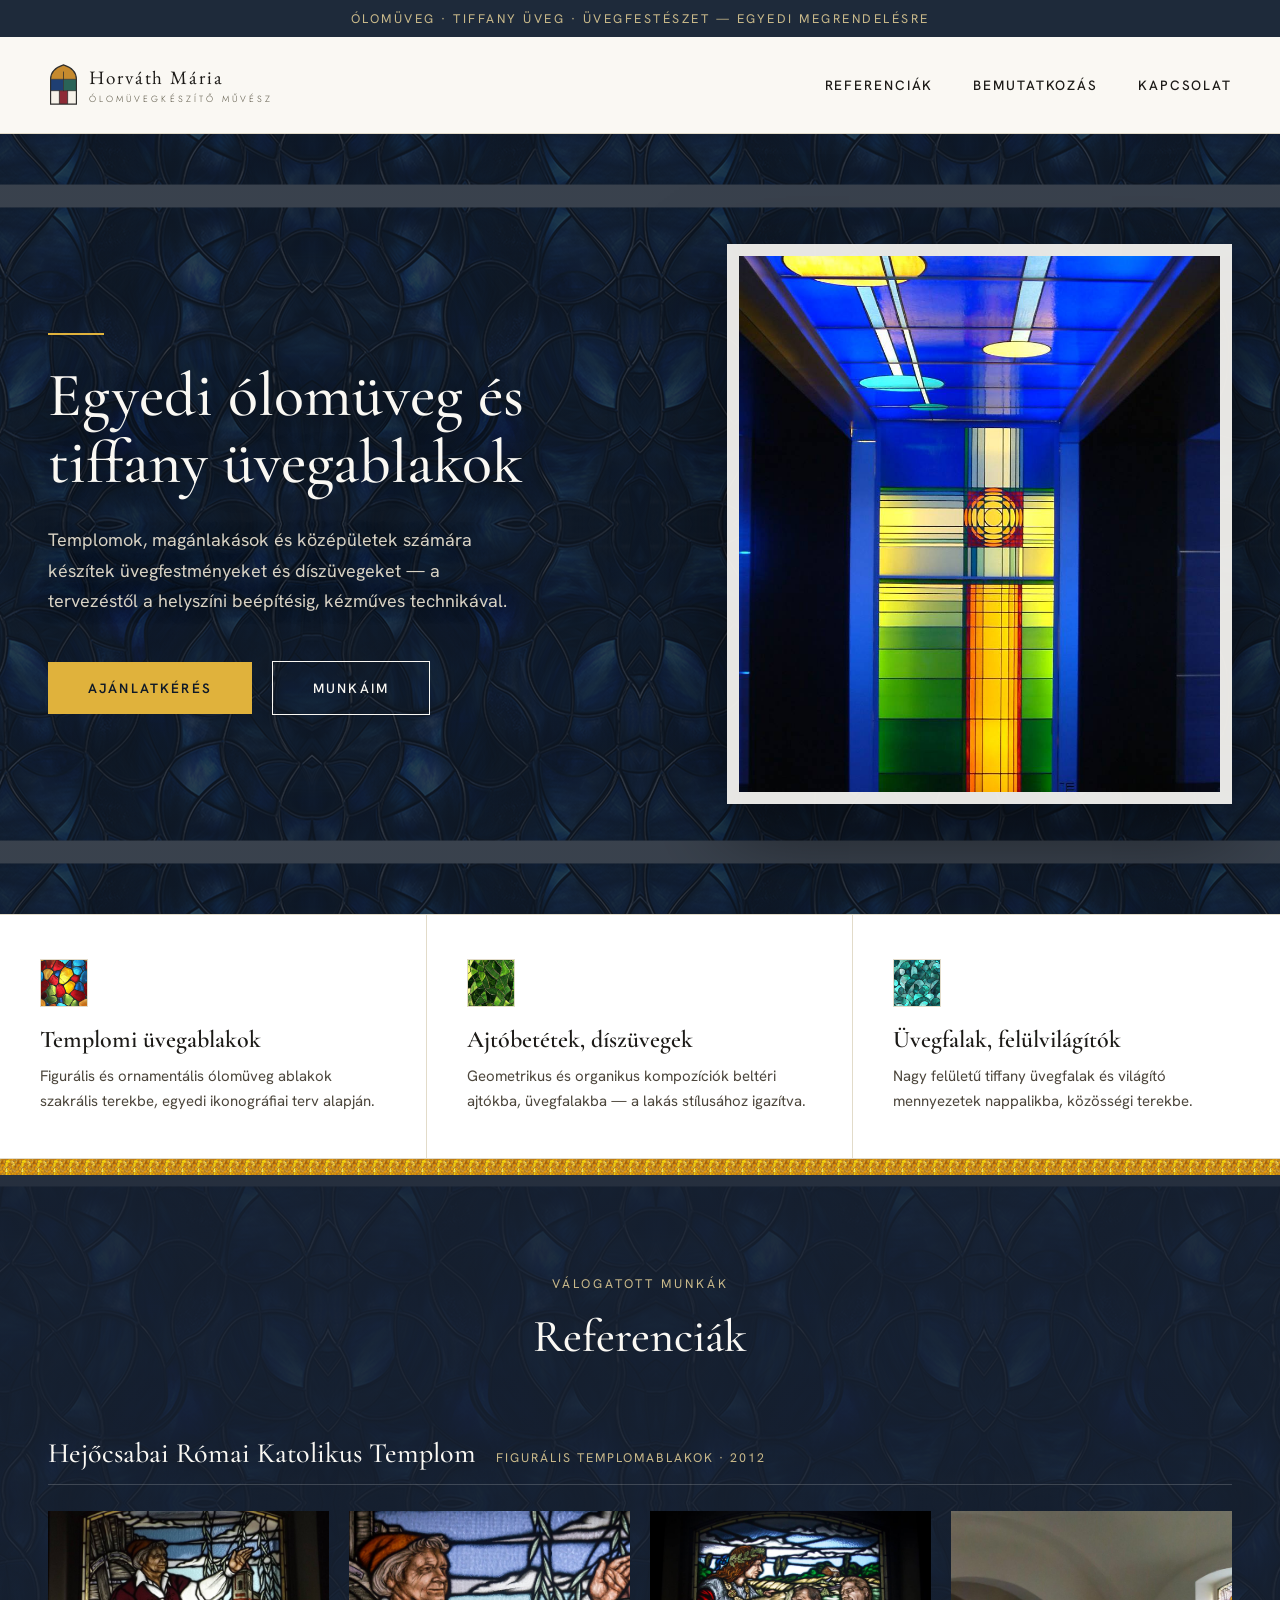
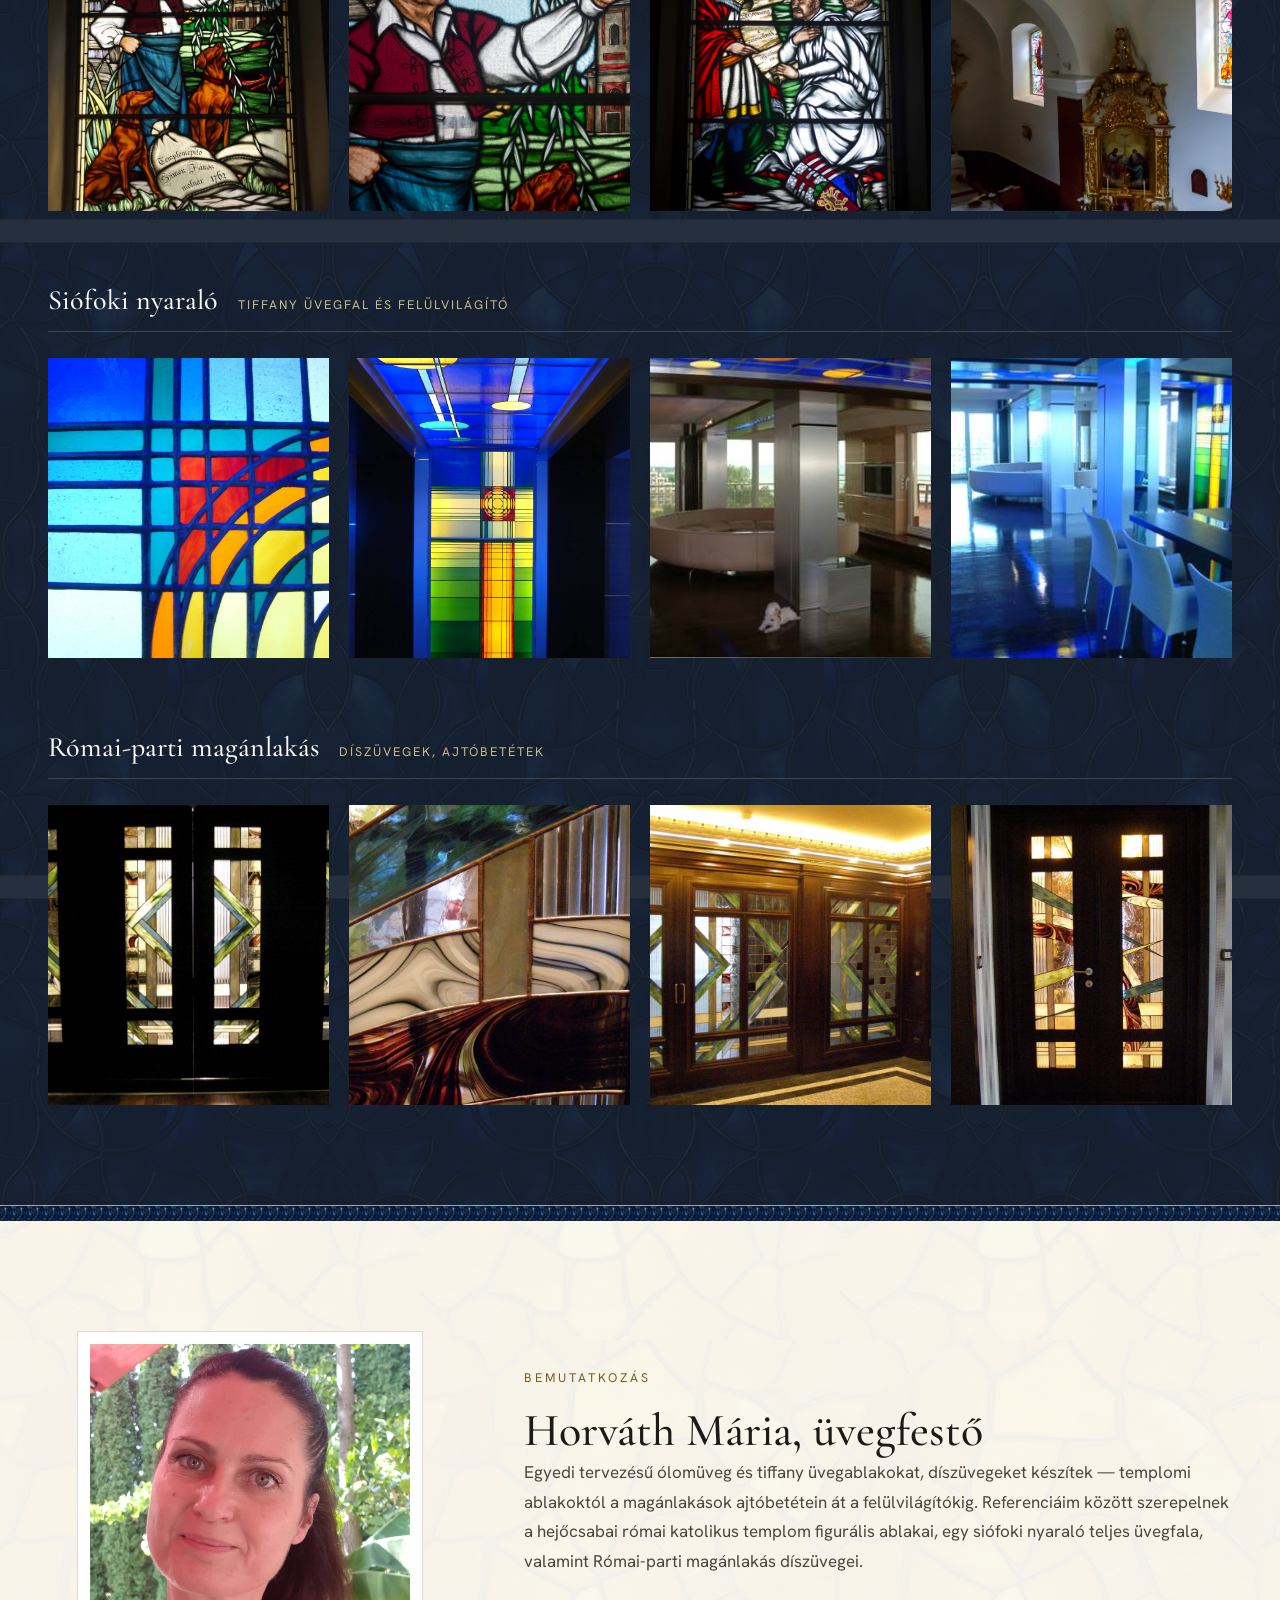
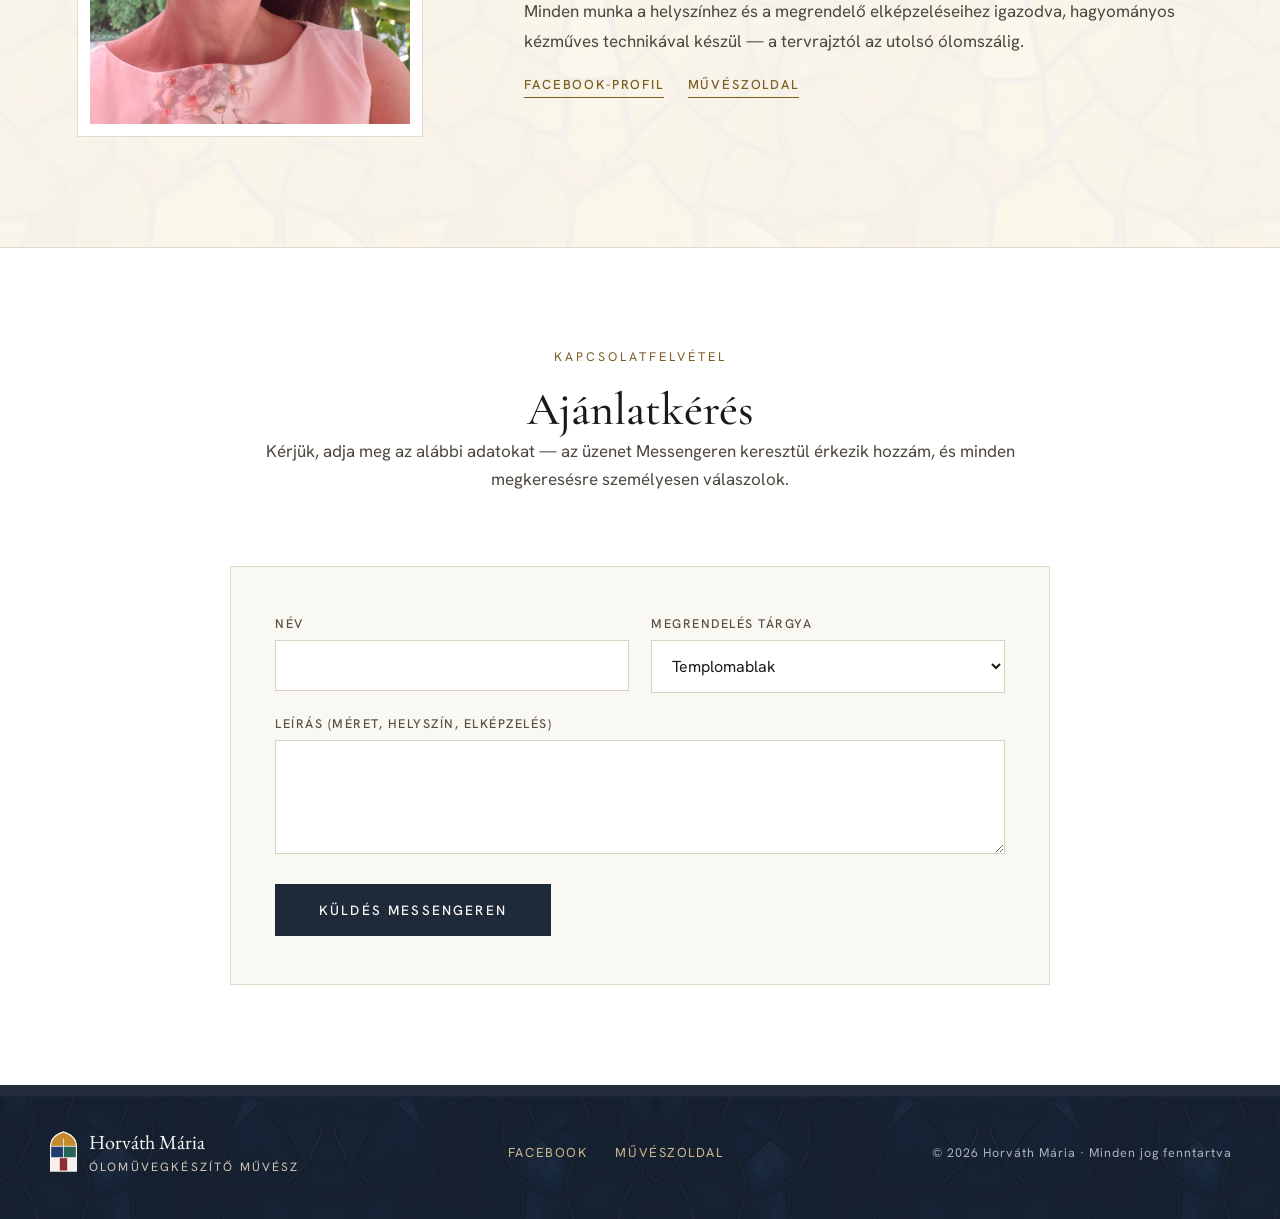
==== commit 3b150f14: "Self-host webfonts, add 404 page, fix accessibility issues - Self-host EB Garamond, Jost, Cormorant " ====
--- a/index.html
+++ b/index.html
@@ -9,12 +9,11 @@
 <link rel="icon" type="image/png" sizes="32x32" href="images/favicon-32.png">
 <link rel="icon" type="image/png" sizes="16x16" href="images/favicon-16.png">
 <link rel="apple-touch-icon" sizes="180x180" href="images/favicon-180.png">
-<link rel="preconnect" href="https://fonts.googleapis.com">
-<link rel="preconnect" href="https://fonts.gstatic.com" crossorigin>
-<link href="https://fonts.googleapis.com/css2?family=Cormorant+Garamond:ital,wght@0,400;0,500;0,600;1,400&family=Hanken+Grotesk:wght@300;400;500;600&family=EB+Garamond:wght@400&family=Jost:wght@300&display=swap&subset=latin-ext" rel="stylesheet">
 <link rel="stylesheet" href="style.css">
 </head>
 <body>
+
+  <a href="#main" class="skip-link">Ugrás a tartalomra</a>
 
   <!-- Top bar -->
   <div class="topbar">Ólomüveg · Tiffany üveg · Üvegfestészet — Egyedi megrendelésre</div>
@@ -49,6 +48,8 @@
     </div>
   </nav>
 
+  <main id="main">
+
   <!-- Hero — ólomüveg háttér -->
   <header class="hero">
     <div class="hero-inner">
@@ -195,6 +196,8 @@
       </form>
     </div>
   </section>
+
+  </main>
 
   <!-- Footer -->
   <footer class="footer">
--- a/style.css
+++ b/style.css
@@ -1,12 +1,11 @@
 :root {
-  --accent: #9a7b2f;
+  --accent: #7a5f21;
   --ink: #1c1a17;
   --cream: #faf8f3;
   --navy: #1e2a3a;
   --navy-deep: #101a28;
   --gold: #e0b23c;
   --line: #e2dbc9;
-  --muted: #8c8371;
   --body-text: #4c463c;
   --logo-lead: #2E2E2C;
   --logo-lead-dark: #F6F2E9;
@@ -16,7 +15,105 @@
   --paper-muted: #CFC7B4;
 }
 
+/* Self-hosted webfonts (latin + latin-ext, incl. Hungarian á/é/í/ó/ö/ő/ú/ü/ű) */
+@font-face {
+  font-family: 'Cormorant Garamond';
+  font-style: normal;
+  font-weight: 400 600;
+  font-display: swap;
+  src: url('fonts/cormorant-garamond-normal-ext.woff2') format('woff2');
+  unicode-range: U+0100-02BA, U+02BD-02C5, U+02C7-02CC, U+02CE-02D7, U+02DD-02FF, U+0304, U+0308, U+0329, U+1D00-1DBF, U+1E00-1E9F, U+1EF2-1EFF, U+2020, U+20A0-20AB, U+20AD-20C0, U+2113, U+2C60-2C7F, U+A720-A7FF;
+}
+@font-face {
+  font-family: 'Cormorant Garamond';
+  font-style: normal;
+  font-weight: 400 600;
+  font-display: swap;
+  src: url('fonts/cormorant-garamond-normal.woff2') format('woff2');
+  unicode-range: U+0000-00FF, U+0131, U+0152-0153, U+02BB-02BC, U+02C6, U+02DA, U+02DC, U+0304, U+0308, U+0329, U+2000-206F, U+20AC, U+2122, U+2191, U+2193, U+2212, U+2215, U+FEFF, U+FFFD;
+}
+@font-face {
+  font-family: 'Cormorant Garamond';
+  font-style: italic;
+  font-weight: 400;
+  font-display: swap;
+  src: url('fonts/cormorant-garamond-italic-400-ext.woff2') format('woff2');
+  unicode-range: U+0100-02BA, U+02BD-02C5, U+02C7-02CC, U+02CE-02D7, U+02DD-02FF, U+0304, U+0308, U+0329, U+1D00-1DBF, U+1E00-1E9F, U+1EF2-1EFF, U+2020, U+20A0-20AB, U+20AD-20C0, U+2113, U+2C60-2C7F, U+A720-A7FF;
+}
+@font-face {
+  font-family: 'Cormorant Garamond';
+  font-style: italic;
+  font-weight: 400;
+  font-display: swap;
+  src: url('fonts/cormorant-garamond-italic-400.woff2') format('woff2');
+  unicode-range: U+0000-00FF, U+0131, U+0152-0153, U+02BB-02BC, U+02C6, U+02DA, U+02DC, U+0304, U+0308, U+0329, U+2000-206F, U+20AC, U+2122, U+2191, U+2193, U+2212, U+2215, U+FEFF, U+FFFD;
+}
+@font-face {
+  font-family: 'EB Garamond';
+  font-style: normal;
+  font-weight: 400;
+  font-display: swap;
+  src: url('fonts/eb-garamond-400-ext.woff2') format('woff2');
+  unicode-range: U+0100-02BA, U+02BD-02C5, U+02C7-02CC, U+02CE-02D7, U+02DD-02FF, U+0304, U+0308, U+0329, U+1D00-1DBF, U+1E00-1E9F, U+1EF2-1EFF, U+2020, U+20A0-20AB, U+20AD-20C0, U+2113, U+2C60-2C7F, U+A720-A7FF;
+}
+@font-face {
+  font-family: 'EB Garamond';
+  font-style: normal;
+  font-weight: 400;
+  font-display: swap;
+  src: url('fonts/eb-garamond-400.woff2') format('woff2');
+  unicode-range: U+0000-00FF, U+0131, U+0152-0153, U+02BB-02BC, U+02C6, U+02DA, U+02DC, U+0304, U+0308, U+0329, U+2000-206F, U+20AC, U+2122, U+2191, U+2193, U+2212, U+2215, U+FEFF, U+FFFD;
+}
+@font-face {
+  font-family: 'Hanken Grotesk';
+  font-style: normal;
+  font-weight: 300 600;
+  font-display: swap;
+  src: url('fonts/hanken-grotesk-ext.woff2') format('woff2');
+  unicode-range: U+0100-02BA, U+02BD-02C5, U+02C7-02CC, U+02CE-02D7, U+02DD-02FF, U+0304, U+0308, U+0329, U+1D00-1DBF, U+1E00-1E9F, U+1EF2-1EFF, U+2020, U+20A0-20AB, U+20AD-20C0, U+2113, U+2C60-2C7F, U+A720-A7FF;
+}
+@font-face {
+  font-family: 'Hanken Grotesk';
+  font-style: normal;
+  font-weight: 300 600;
+  font-display: swap;
+  src: url('fonts/hanken-grotesk.woff2') format('woff2');
+  unicode-range: U+0000-00FF, U+0131, U+0152-0153, U+02BB-02BC, U+02C6, U+02DA, U+02DC, U+0304, U+0308, U+0329, U+2000-206F, U+20AC, U+2122, U+2191, U+2193, U+2212, U+2215, U+FEFF, U+FFFD;
+}
+@font-face {
+  font-family: 'Jost';
+  font-style: normal;
+  font-weight: 300;
+  font-display: swap;
+  src: url('fonts/jost-300-ext.woff2') format('woff2');
+  unicode-range: U+0100-02BA, U+02BD-02C5, U+02C7-02CC, U+02CE-02D7, U+02DD-02FF, U+0304, U+0308, U+0329, U+1D00-1DBF, U+1E00-1E9F, U+1EF2-1EFF, U+2020, U+20A0-20AB, U+20AD-20C0, U+2113, U+2C60-2C7F, U+A720-A7FF;
+}
+@font-face {
+  font-family: 'Jost';
+  font-style: normal;
+  font-weight: 300;
+  font-display: swap;
+  src: url('fonts/jost-300.woff2') format('woff2');
+  unicode-range: U+0000-00FF, U+0131, U+0152-0153, U+02BB-02BC, U+02C6, U+02DA, U+02DC, U+0304, U+0308, U+0329, U+2000-206F, U+20AC, U+2122, U+2191, U+2193, U+2212, U+2215, U+FEFF, U+FFFD;
+}
+
 * { box-sizing: border-box; }
+
+.skip-link {
+  position: absolute;
+  top: -100%;
+  left: 16px;
+  z-index: 100;
+  background: var(--navy-deep);
+  color: var(--cream);
+  padding: 12px 20px;
+  text-decoration: none;
+  font-size: 14px;
+  border-radius: 0 0 4px 4px;
+  transition: top 150ms ease;
+}
+
+.skip-link:focus { top: 0; }
 
 html, body {
   margin: 0;
@@ -424,7 +521,7 @@
   font-size: 12.5px;
   letter-spacing: 0.12em;
   text-transform: uppercase;
-  color: var(--muted);
+  color: var(--ink-muted);
   font-weight: 500;
 }
 
@@ -534,6 +631,38 @@
   font-size: 12.5px;
   letter-spacing: 0.08em;
 }
+
+/* 404 */
+.notfound {
+  background: #ffffff;
+  padding: 120px 48px;
+  text-align: center;
+}
+
+.notfound-inner { max-width: 480px; margin: 0 auto; }
+
+.notfound-mark {
+  width: 45px;
+  height: 63px;
+  color: var(--logo-lead);
+  margin: 0 auto 28px;
+  display: block;
+}
+
+.notfound-title {
+  font-family: 'Cormorant Garamond', serif;
+  font-size: 34px;
+  font-weight: 500;
+  margin: 0 0 14px;
+}
+
+.notfound-text {
+  color: var(--body-text);
+  margin: 0 0 32px;
+  line-height: 1.6;
+}
+
+.notfound-btn { padding: 15px 36px; }
 
 /* Responsive */
 @media (max-width: 900px) {
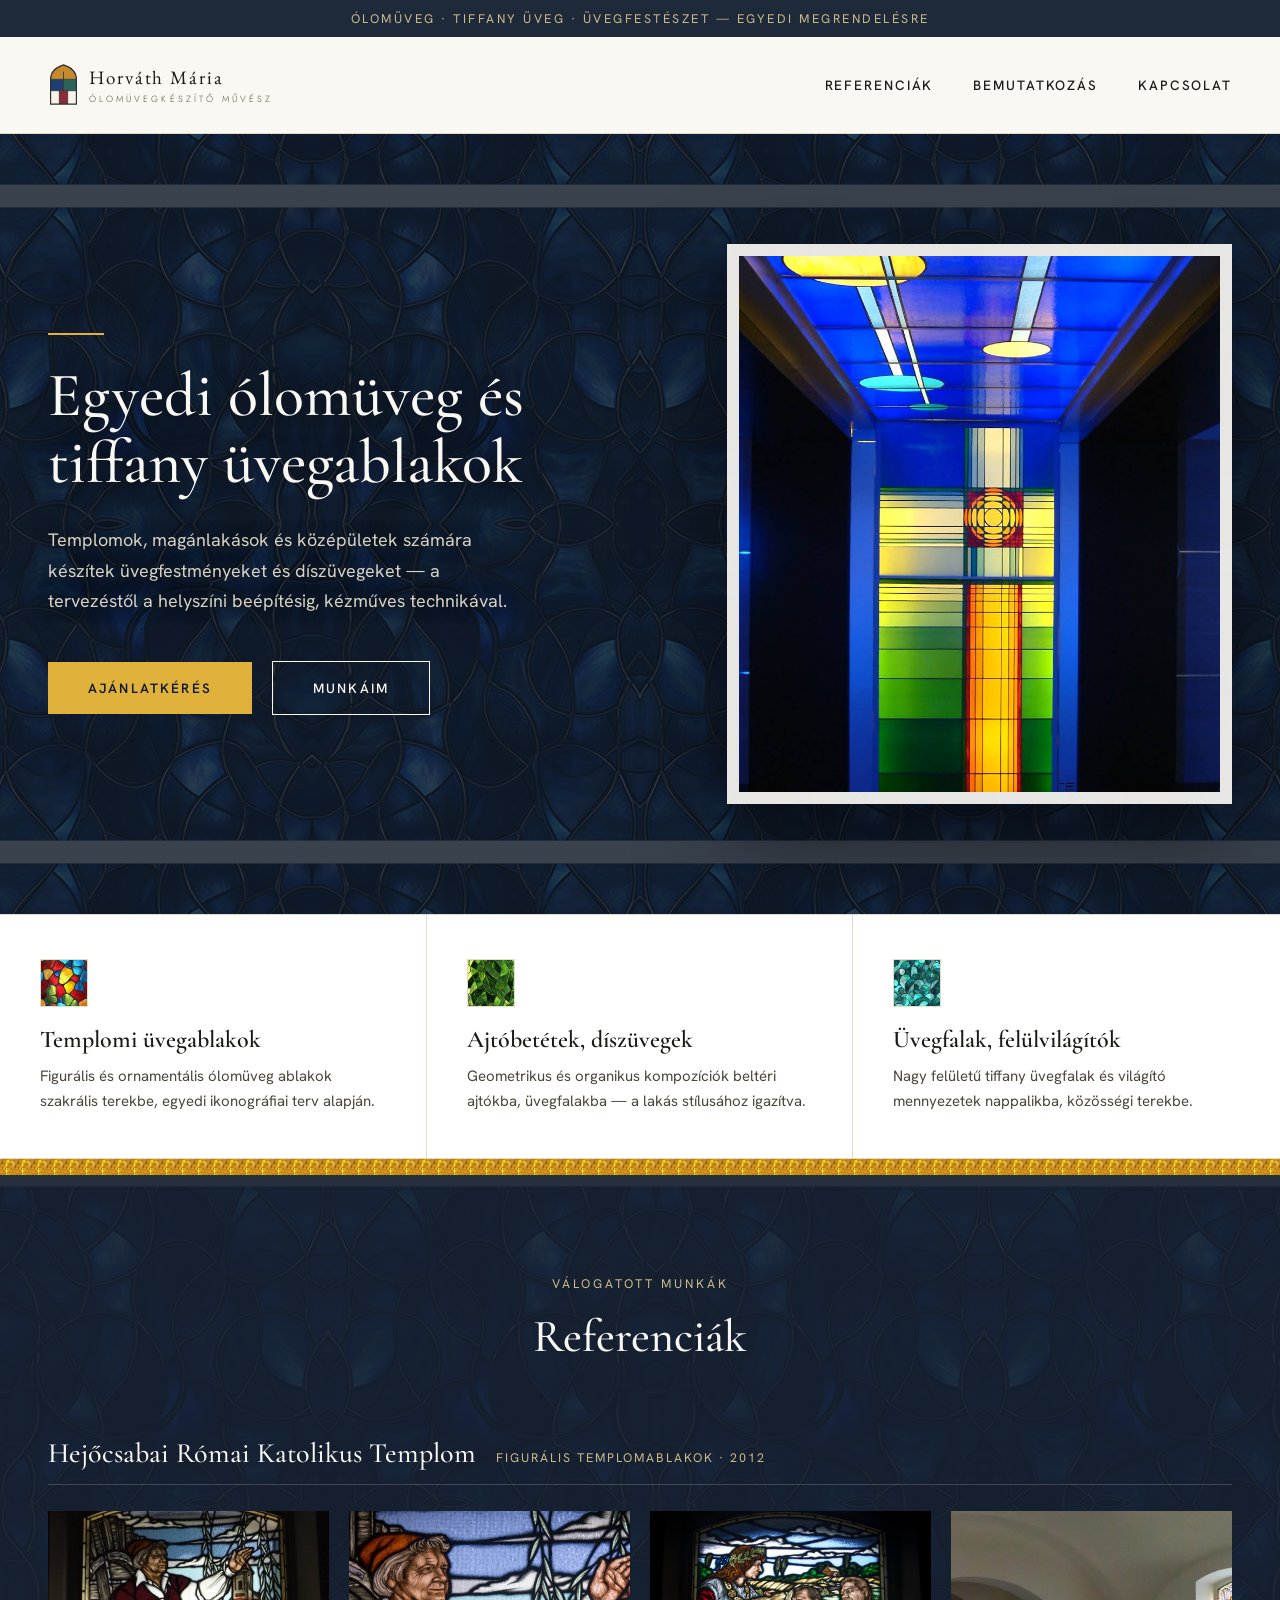
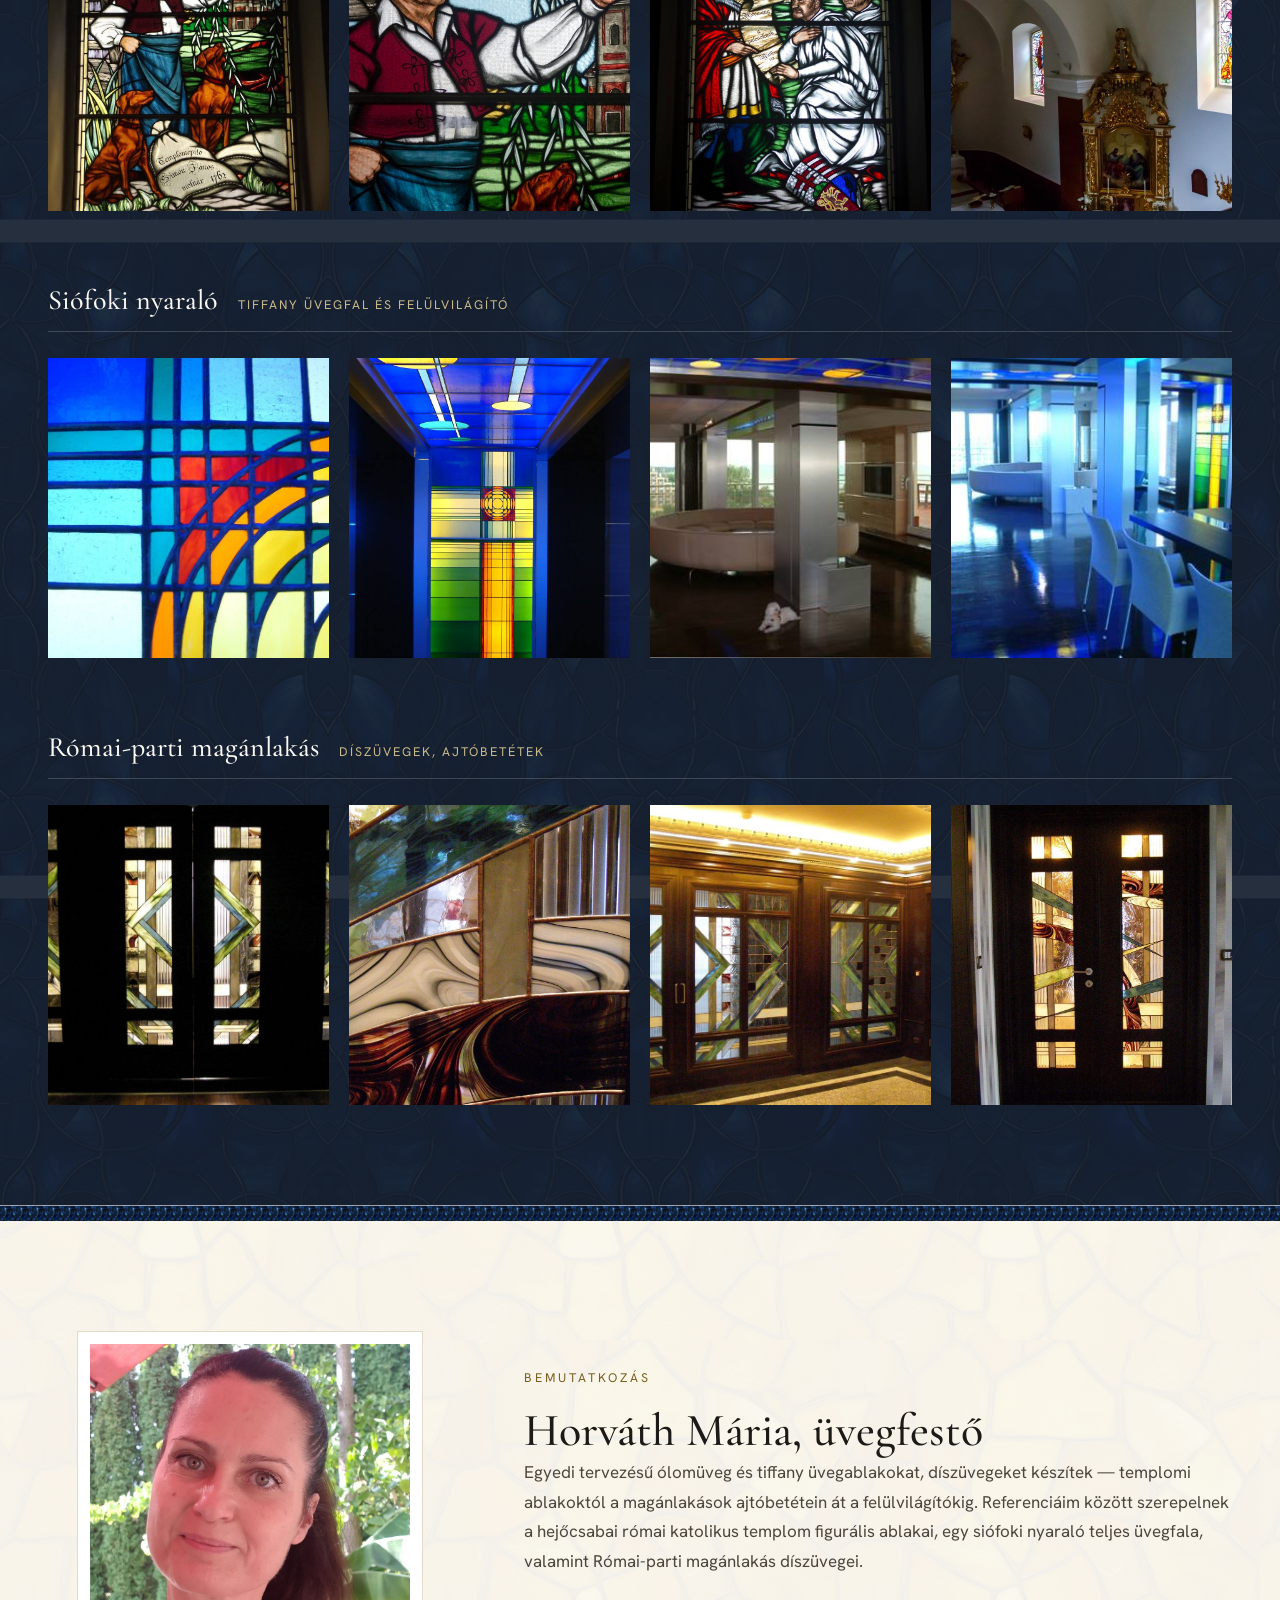
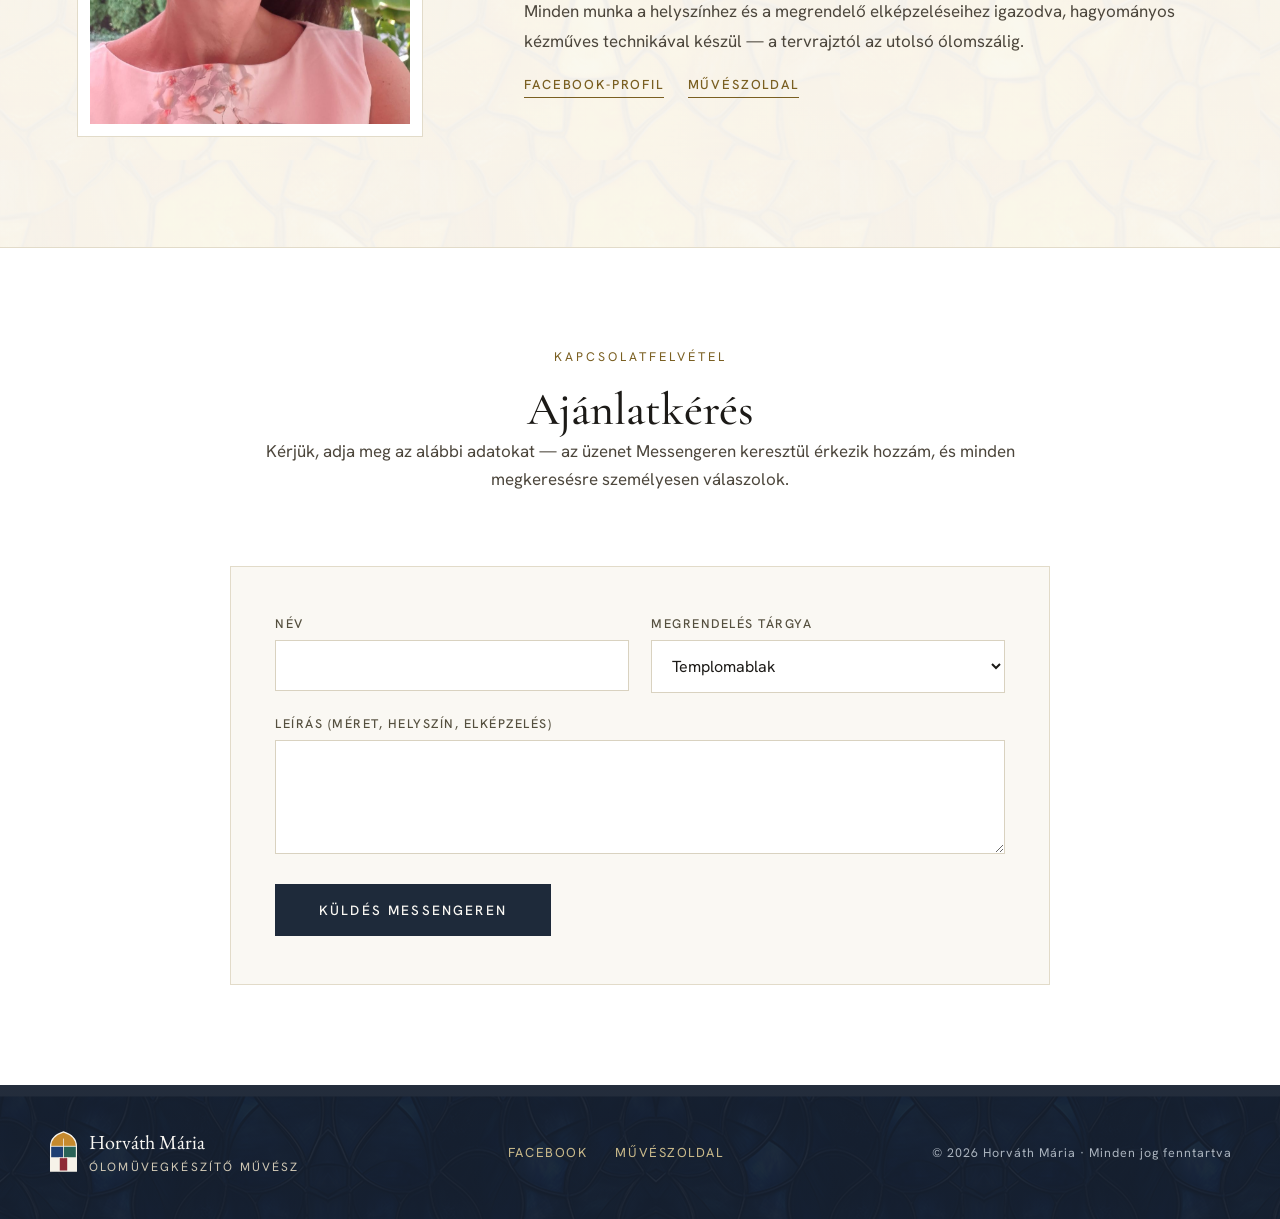
==== commit e9ef7c60: "Add SEO metadata and compress oversized reference photos - Add canonical URL, Open Graph, and Twitte" ====
--- a/index.html
+++ b/index.html
@@ -5,11 +5,42 @@
 <meta name="viewport" content="width=device-width, initial-scale=1">
 <title>Horváth Mária — Ólomüvegkészítő művész</title>
 <meta name="description" content="Egyedi ólomüveg és tiffany üvegablakok templomokba, magánlakásokba és középületekbe — tervezéstől a kivitelezésig.">
+<link rel="canonical" href="https://horvathmaria.pages.dev/">
+
+<meta property="og:type" content="website">
+<meta property="og:site_name" content="Horváth Mária">
+<meta property="og:title" content="Horváth Mária — Ólomüvegkészítő művész">
+<meta property="og:description" content="Egyedi ólomüveg és tiffany üvegablakok templomokba, magánlakásokba és középületekbe — tervezéstől a kivitelezésig.">
+<meta property="og:url" content="https://horvathmaria.pages.dev/">
+<meta property="og:image" content="https://horvathmaria.pages.dev/images/og-image.jpg">
+<meta property="og:image:width" content="1200">
+<meta property="og:image:height" content="630">
+<meta property="og:locale" content="hu_HU">
+<meta name="twitter:card" content="summary_large_image">
+<meta name="twitter:title" content="Horváth Mária — Ólomüvegkészítő művész">
+<meta name="twitter:description" content="Egyedi ólomüveg és tiffany üvegablakok templomokba, magánlakásokba és középületekbe — tervezéstől a kivitelezésig.">
+<meta name="twitter:image" content="https://horvathmaria.pages.dev/images/og-image.jpg">
+
 <link rel="icon" type="image/svg+xml" href="images/favicon.svg">
 <link rel="icon" type="image/png" sizes="32x32" href="images/favicon-32.png">
 <link rel="icon" type="image/png" sizes="16x16" href="images/favicon-16.png">
 <link rel="apple-touch-icon" sizes="180x180" href="images/favicon-180.png">
 <link rel="stylesheet" href="style.css">
+<script type="application/ld+json">
+{
+  "@context": "https://schema.org",
+  "@type": "Person",
+  "name": "Horváth Mária",
+  "jobTitle": "Ólomüvegkészítő művész",
+  "description": "Egyedi ólomüveg és tiffany üvegablakok templomokba, magánlakásokba és középületekbe — tervezéstől a kivitelezésig.",
+  "url": "https://horvathmaria.pages.dev/",
+  "image": "https://horvathmaria.pages.dev/images/portre.jpg",
+  "sameAs": [
+    "https://www.facebook.com/maria.horvath.148116",
+    "https://www.facebook.com/profile.php?id=100088879013155"
+  ]
+}
+</script>
 </head>
 <body>
 
